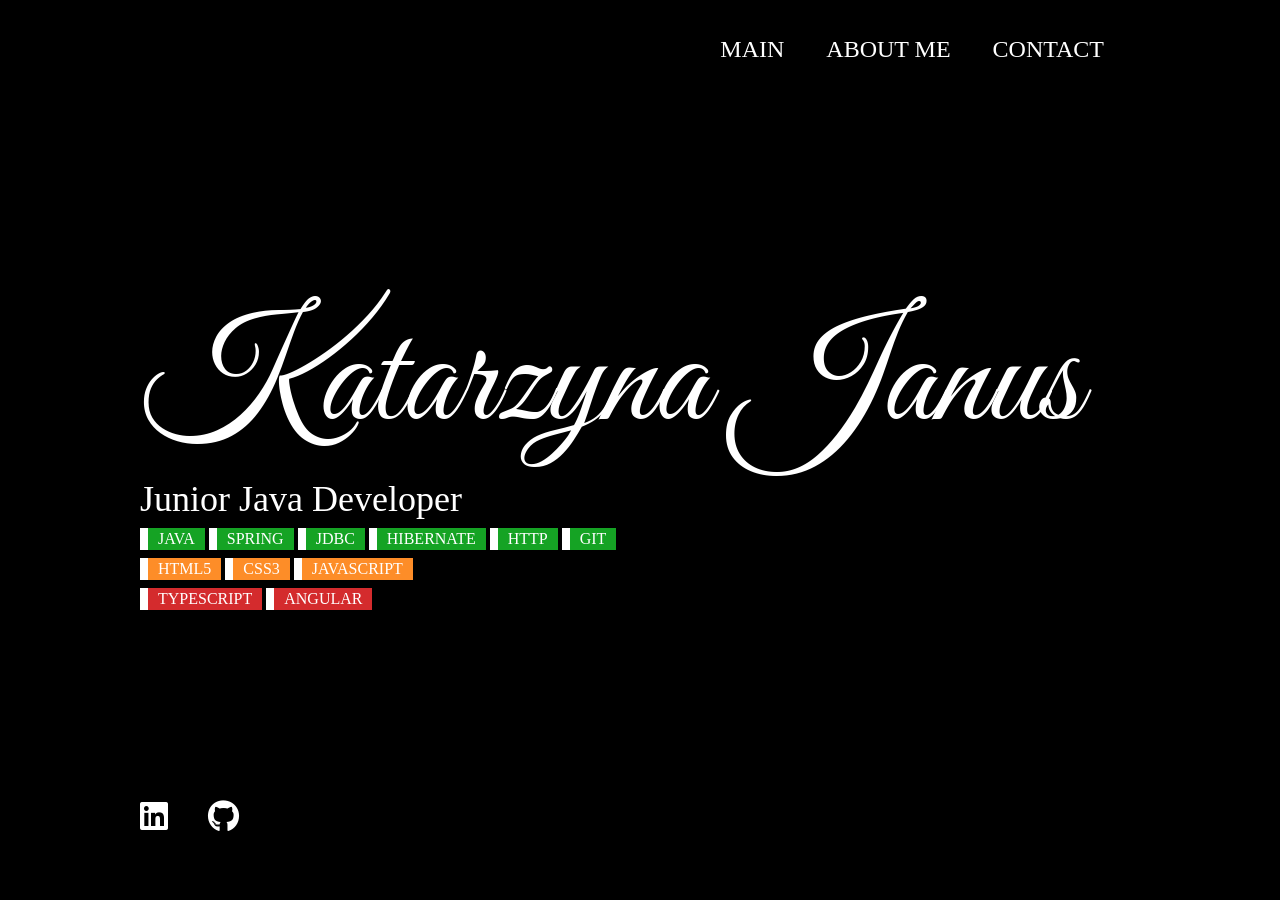
==== index.html @ d7389bfd "added path to menu" ====
<!DOCTYPE html>
<!--[if lt IE 7]>      <html class="no-js lt-ie9 lt-ie8 lt-ie7"> <![endif]-->
<!--[if IE 7]>         <html class="no-js lt-ie9 lt-ie8"> <![endif]-->
<!--[if IE 8]>         <html class="no-js lt-ie9"> <![endif]-->
<!--[if gt IE 8]>      <html class="no-js"> <![endif]-->
<html>
    <head>
        <meta charset="utf-8">
        <meta http-equiv="X-UA-Compatible" content="IE=edge">
        <title></title>
        <meta name="description" content="">
        <meta name="viewport" content="width=device-width, initial-scale=1">
        <link rel="preconnect" href="https://fonts.googleapis.com">
        <link rel="preconnect" href="https://fonts.gstatic.com" crossorigin>
        <link href="https://fonts.googleapis.com/css2?family=Great+Vibes&display=swap" rel="stylesheet">
        <link
            rel="stylesheet"
            href="https://cdnjs.cloudflare.com/ajax/libs/font-awesome/6.0.0-beta3/css/all.min.css"
            integrity="sha512-Fo3rlrZj/k7ujTnHg4CGR2D7kSs0v4LLanw2qksYuRlEzO+tcaEPQogQ0KaoGN26/zrn20ImR1DfuLWnOo7aBA=="
            crossorigin="anonymous"
            referrerpolicy="no-referrer"/>
        <link rel="stylesheet" href="css/style.css">
    </head>
    <body>
        <!--[if lt IE 7]>
            <p class="browsehappy">You are using an <strong>outdated</strong> browser. Please <a href="#">upgrade your browser</a> to improve your experience.</p>
        <![endif]-->
        <section class="main-container">
            <video class="background-video" autoplay muted loop>
                <source src="assets/video/bg.mp4" type="video/mp4">
            </video>
            <section class="overlay-section"></section>
            <header id="main-header">
                <nav class="main-nav">
                    <div class="logo">
                        <a href="#"></a>
                    </div>
                    <ul class="menu-items">
                        <li>
                            <a href="https://katarzynajanus.github.io/Portfolio/">Main</a>
                        </li>
                        <li>
                            <a href="aboutme.html">About me</a>
                        </li>
                        <li>
                            <a href="contact.html">Contact</a>
                        </li>
                    </ul>
                </nav>
            </header>
            <section class="middle-section">
                <h1 class="signature">Katarzyna Janus</h1>
                <p class="position">Junior Java Developer</p>
                <section class="button=group">
                    <a href="#" class="technology-btn btn-green">Java</a>
                    <a href="#" class="technology-btn btn-green">Spring</a>
                    <a href="#" class="technology-btn btn-green">JDBC</a>
                    <a href="#" class="technology-btn btn-green">Hibernate</a>
                    <a href="#" class="technology-btn btn-green">HTTP</a>
                    <a href="#" class="technology-btn btn-green">GIT</a>
                </section>
                <section class="button=group">
                    <a href="#" class="technology-btn btn-orange">HTML5</a>
                    <a href="#" class="technology-btn btn-orange">CSS3</a>
                    <a href="#" class="technology-btn btn-orange">JavaScript</a>
                </section>
                <section class="button=group">
                    <a href="#" class="technology-btn btn-red">TypeScript</a>
                    <a href="#" class="technology-btn btn-red">Angular</a>
                </section>
            </section>
            <footer class="main-footer">
                <a href="https://www.linkedin.com/in/janus-katarzyna/">
                    <i class="fab fa-linkedin"></i>
                </a>
                <a href="https://github.com/katarzynajanus">
                    <i class="fab fa-github"></i>
                </a>
            </footer>
        </section>
    
        <script src="" async defer></script>
    </body>
</html>
---- css/style.css ----
@keyframes fadeIn {
    to {
        opacity: 1;
        transform: translateY(0)
    }
}

* {
    margin: 0;
    padding: 0;
    box-sizing: border-box; /* model pudełkowy */
}

body {
    background: #000;
    margin: 0;
}

.main-container {
    position: relative;
    height: 100vh;
    width: 100%;
    background: #000;
    display: flex;
    align-items: center;
    z-index: 2;
    color: #fff;
    margin: 0 auto;
    max-width: 1000px;
}

.background-video {
    position: fixed;
    top: 0;
    left: 0;
    width: 100%;
    height: 100%;
    object-fit: cover;
    z-index: 0;
}

.overlay-section {
    position: fixed;
    top: 0;
    left: 0;
    width: 100%;
    height: 100vh;
    background-color: #000;
    opacity: 0.8;
}

.main-nav {
    position: fixed;
    top: 0;
    left: 0;
    right: 0;
    display: flex;
    align-items: center;
    justify-content: space-between;
    padding: 36px;
    max-width: 1000px;
    margin: 0 auto;
    opacity: 0;
    animation: fadeIn 3000ms ease-in-out forwards;
}

.main-nav a {
    text-decoration: none;
    color: white;
    font-size: 30px;
}

.main-nav ul {
    list-style: none;
    display: flex;
    gap: 42px;
}

.main-nav ul li a {
    position: relative;
    text-decoration: none;
    text-transform: uppercase;
    font-size: 24px;
}

.main-nav ul li a::after {
    content: '';
    position: absolute;
    left: 0;
    bottom: 0;
    width: 0;
    height: 1px;
    background: #fff;
    transition: all 1000ms ease;
}

.main-nav ul li a:hover::after {
    width: 100%;
}

.middle-section {
    position: relative;
    z-index: 2;
}

.signature {
    font-family: 'Great Vibes', cursive;
    font-size: 150px;
    margin: 0;
    font-weight: normal;
    opacity: 0;
    animation: fadeIn 3000ms ease-in-out forwards;
    transform: translateY(24px);

}

.position {
    font-size: 36px;
    opacity: 0;
    animation: fadeIn 1000ms ease-in-out forwards;
    animation-delay: 2000ms;
}

.technology-btn {
    display: inline-block;
    text-decoration: none;
    color: #fff;
    background: #000;
    padding: 2px 10px;
    border-left: 8px solid #fff;
    font-size: 16px;
    text-transform: uppercase;
    margin-top: 8px;
    opacity: 0;
    animation: fadeIn 1000ms ease-in-out forwards;
    animation-delay: 3000ms;
}

.btn-green {
    background: #15a324;
}

.btn-green:hover {
    background: #01830e;
}

.btn-orange {
    background: #fd8d28;
}

.btn-orange:hover {
    background: #d86b0c;
}

.btn-red {
    background: #d42b2d;
}

.btn-red:hover {
    background: #860406;
}

.main-footer {
    position: absolute;
    bottom: 64px;
    left: 0;
    opacity: 0;
    animation: fadeIn 1000ms ease-in-out forwards;
    animation-delay: 3000ms;
}

.main-footer a {
    text-decoration: none;
    color: #fff;
    font-size: 32px;
    margin: 0 16px;
}

.main-footer a:first-of-type {
    margin-left: 0;
}
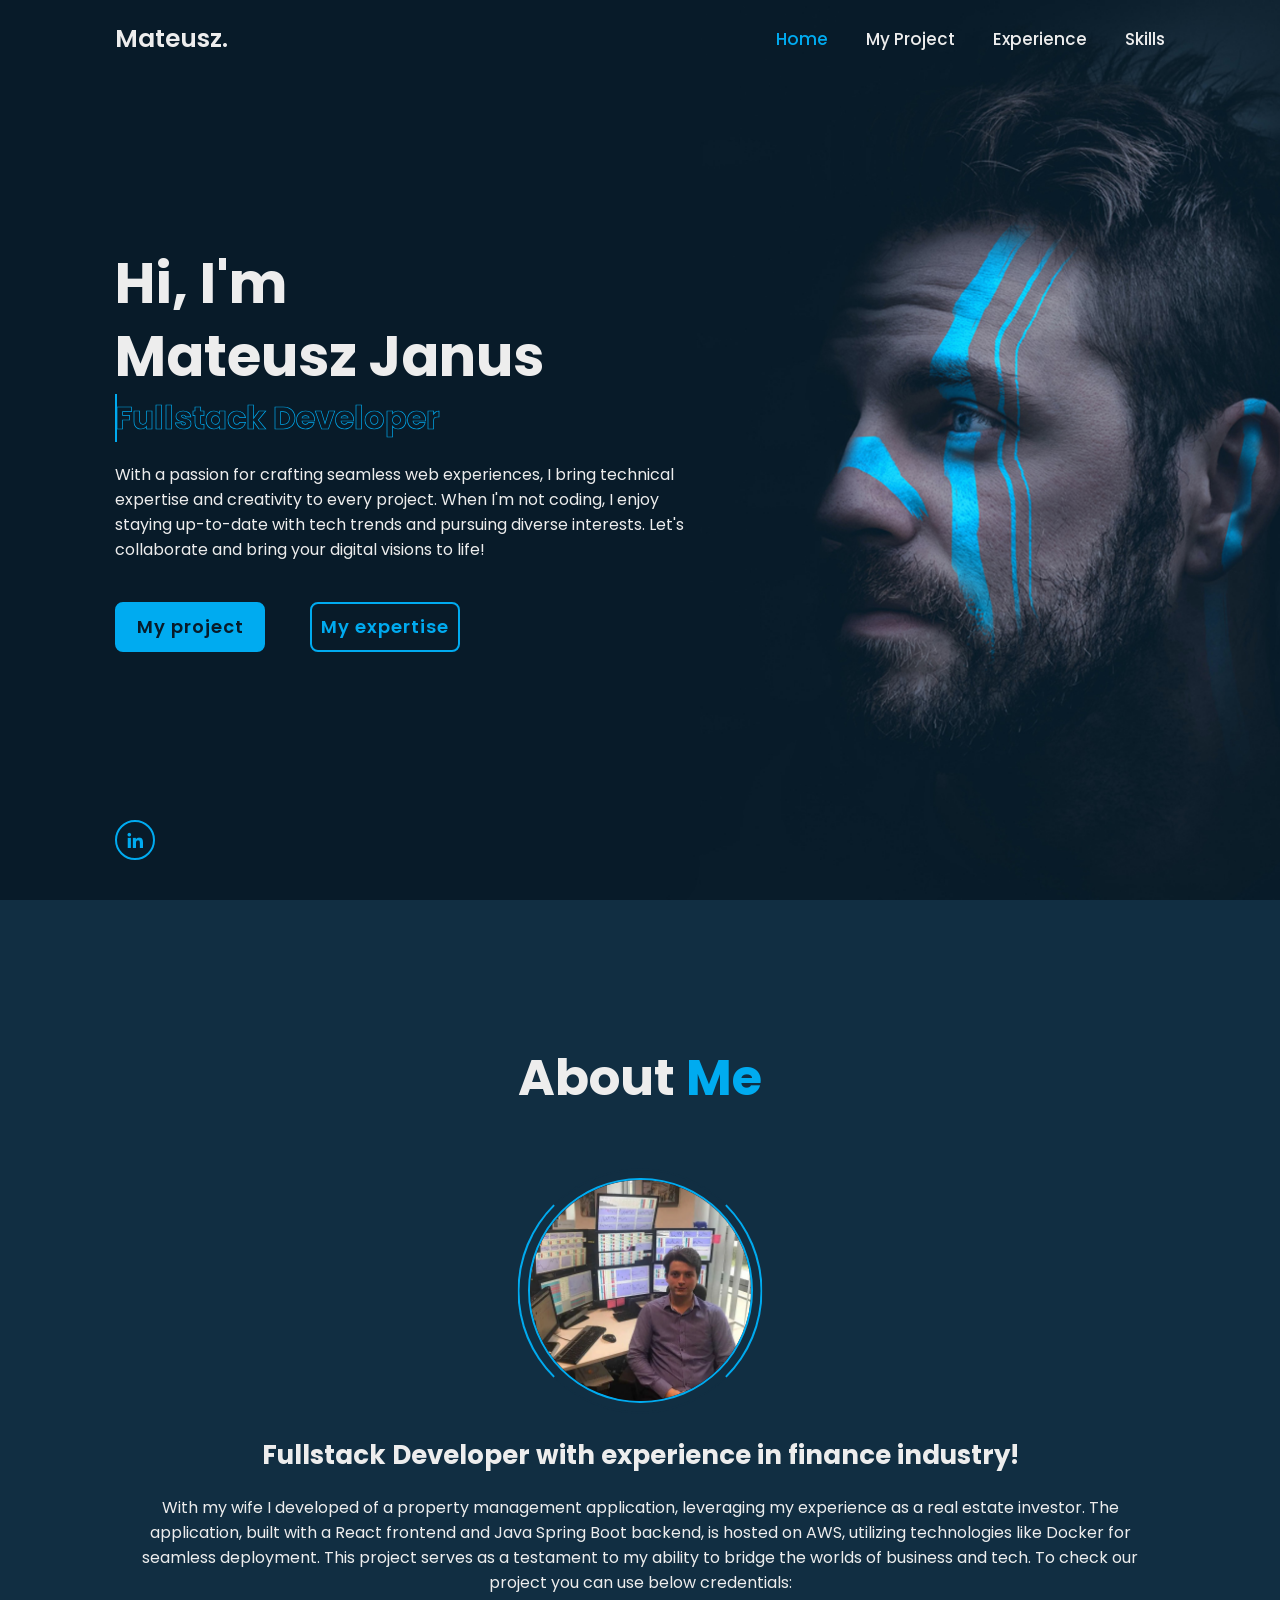
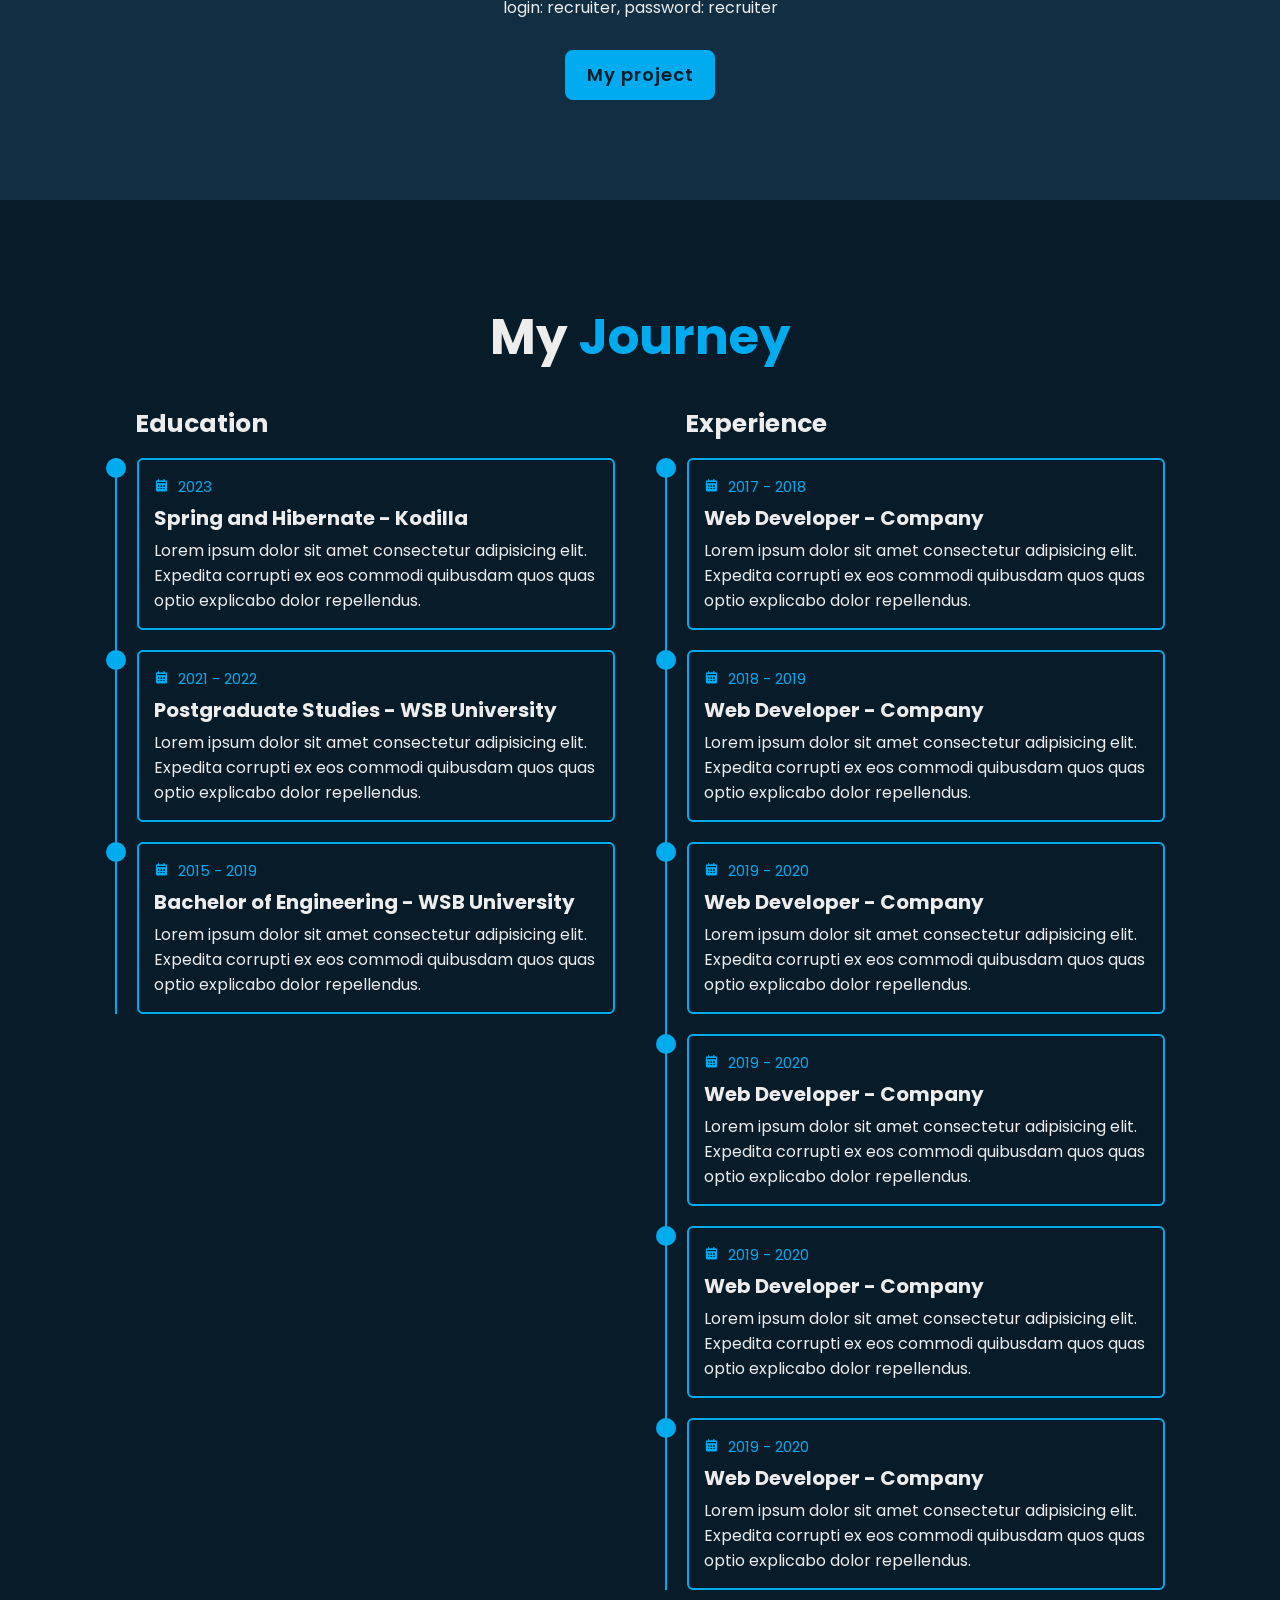
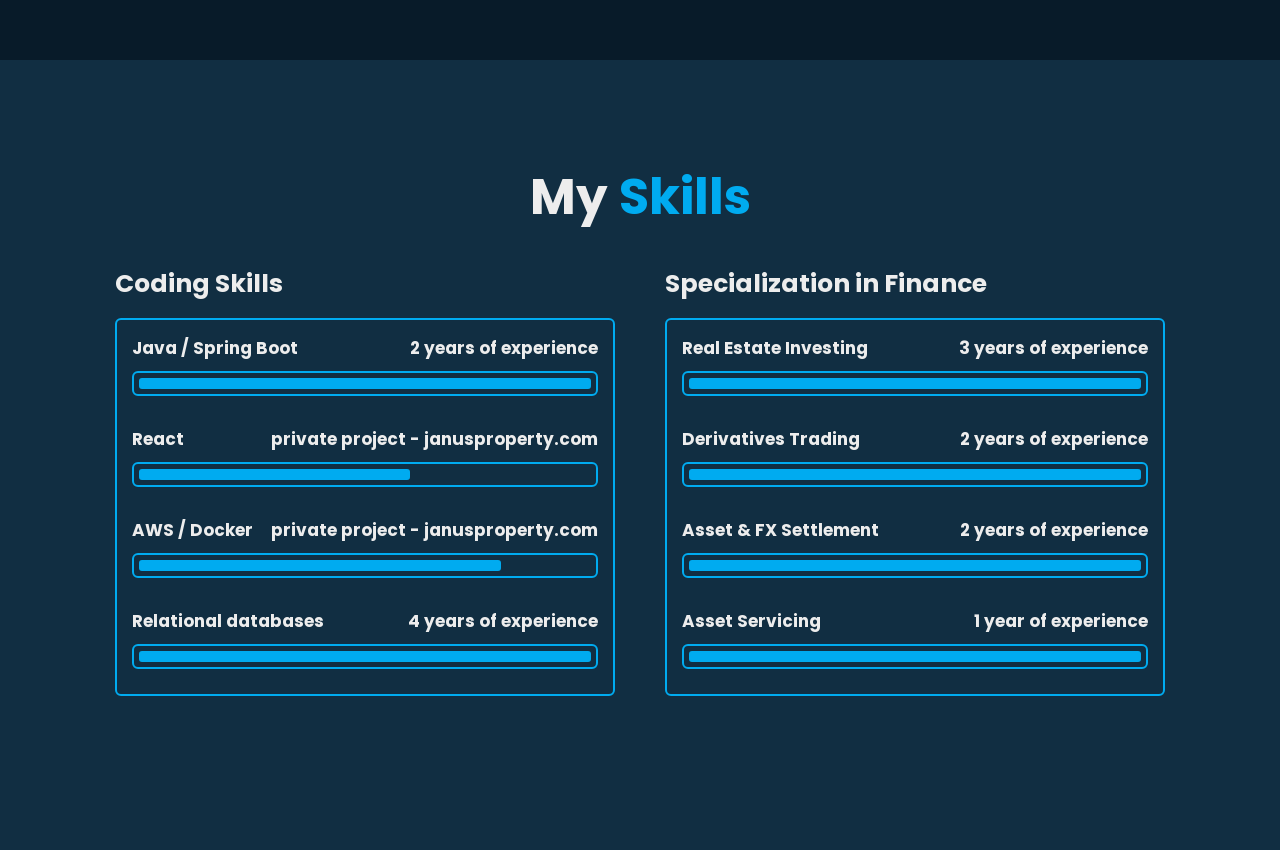
==== commit 8394fd13: "Changed path to portfolio files" ====
--- a/index.html
+++ b/index.html
@@ -1,85 +1,273 @@
 <!DOCTYPE html>
-<!--[if lt IE 7]>      <html class="no-js lt-ie9 lt-ie8 lt-ie7"> <![endif]-->
-<!--[if IE 7]>         <html class="no-js lt-ie9 lt-ie8"> <![endif]-->
-<!--[if IE 8]>         <html class="no-js lt-ie9"> <![endif]-->
-<!--[if gt IE 8]>      <html class="no-js"> <![endif]-->
-<html>
-    <head>
-        <meta charset="utf-8">
-        <meta http-equiv="X-UA-Compatible" content="IE=edge">
-        <title></title>
-        <meta name="description" content="">
-        <meta name="viewport" content="width=device-width, initial-scale=1">
-        <link rel="preconnect" href="https://fonts.googleapis.com">
-        <link rel="preconnect" href="https://fonts.gstatic.com" crossorigin>
-        <link href="https://fonts.googleapis.com/css2?family=Great+Vibes&display=swap" rel="stylesheet">
-        <link
-            rel="stylesheet"
-            href="https://cdnjs.cloudflare.com/ajax/libs/font-awesome/6.0.0-beta3/css/all.min.css"
-            integrity="sha512-Fo3rlrZj/k7ujTnHg4CGR2D7kSs0v4LLanw2qksYuRlEzO+tcaEPQogQ0KaoGN26/zrn20ImR1DfuLWnOo7aBA=="
-            crossorigin="anonymous"
-            referrerpolicy="no-referrer"/>
-        <link rel="stylesheet" href="css/style.css">
-    </head>
-    <body>
-        <!--[if lt IE 7]>
-            <p class="browsehappy">You are using an <strong>outdated</strong> browser. Please <a href="#">upgrade your browser</a> to improve your experience.</p>
-        <![endif]-->
-        <section class="main-container">
-            <video class="background-video" autoplay muted loop>
-                <source src="assets/video/bg.mp4" type="video/mp4">
-            </video>
-            <section class="overlay-section"></section>
-            <header id="main-header">
-                <nav class="main-nav">
-                    <div class="logo">
-                        <a href="#"></a>
-                    </div>
-                    <ul class="menu-items">
-                        <li>
-                            <a href="https://katarzynajanus.github.io/Portfolio/">Main</a>
-                        </li>
-                        <li>
-                            <a href="aboutme.html">About me</a>
-                        </li>
-                        <li>
-                            <a href="contact.html">Contact</a>
-                        </li>
-                    </ul>
-                </nav>
-            </header>
-            <section class="middle-section">
-                <h1 class="signature">Katarzyna Janus</h1>
-                <p class="position">Junior Java Developer</p>
-                <section class="button=group">
-                    <a href="#" class="technology-btn btn-green">Java</a>
-                    <a href="#" class="technology-btn btn-green">Spring</a>
-                    <a href="#" class="technology-btn btn-green">JDBC</a>
-                    <a href="#" class="technology-btn btn-green">Hibernate</a>
-                    <a href="#" class="technology-btn btn-green">HTTP</a>
-                    <a href="#" class="technology-btn btn-green">GIT</a>
-                </section>
-                <section class="button=group">
-                    <a href="#" class="technology-btn btn-orange">HTML5</a>
-                    <a href="#" class="technology-btn btn-orange">CSS3</a>
-                    <a href="#" class="technology-btn btn-orange">JavaScript</a>
-                </section>
-                <section class="button=group">
-                    <a href="#" class="technology-btn btn-red">TypeScript</a>
-                    <a href="#" class="technology-btn btn-red">Angular</a>
-                </section>
-            </section>
-            <footer class="main-footer">
-                <a href="https://www.linkedin.com/in/janus-katarzyna/">
-                    <i class="fab fa-linkedin"></i>
-                </a>
-                <a href="https://github.com/katarzynajanus">
-                    <i class="fab fa-github"></i>
-                </a>
-            </footer>
-        </section>
-    
-        <script src="" async defer></script>
-    </body>
-</html>
-
+<html lang="en">
+
+<head>
+    <meta charset="UTF-8">
+    <meta http-equiv="X-UA-Compatible" content="IE=edge">
+    <meta name="viewport" content="width=device-width, initial-scale=1.0">
+    <title>Mateusz Janus - Portfolio</title>
+
+    <link rel="stylesheet" href="css/style.css">
+
+    <!-- box icons -->
+    <link href='https://unpkg.com/boxicons@2.1.4/css/boxicons.min.css' rel='stylesheet'>
+</head>
+
+<body>
+
+    <!-- header design -->
+    <header class="header">
+        <a href="#" class="logo">Mateusz.<span class="animate" style="--i:1;"></span></a>
+
+        <div class="bx bx-menu" id="menu-icon"><span class="animate" style="--i:2;"></span></div>
+
+        <nav class="navbar">
+            <a href="#home" class="active">Home</a>
+            <a href="#about">My Project</a>
+            <a href="#education">Experience</a>
+            <a href="#skills">Skills</a>
+
+            <span class="active-nav"></span>
+            <span class="animate" style="--i:2;"></span>
+        </nav>
+    </header>
+
+    <!-- home section design -->
+    <section class="home show-animate" id="home">
+        <div class="home-content">
+            <h1>Hi, I'm <br><span>Mateusz Janus</span><span class="animate" style="--i:2;"></span></h1>
+            <div class="text-animate">
+                <h3>Fullstack Developer</h3>
+                <span class="animate" style="--i:3;"></span>
+            </div>
+            <p>With a passion for crafting seamless web experiences, I bring technical expertise and creativity 
+                to every project. When I'm not coding, I enjoy staying up-to-date with tech trends and pursuing diverse interests. Let's collaborate and bring your digital visions to life!
+                <span class="animate" style="--i:4;"></span>
+            </p>
+
+            <div class="btn-box">
+                <a href="#about" class="btn">My project</a>
+                <a href="#skills" class="btn">My expertise</a>
+                <span class="animate" style="--i:5;"></span>
+            </div>
+        </div>
+
+        <div class="home-sci">
+            <a href="#"><i class='bx bxl-linkedin'></i></a>
+            <span class="animate" style="--i:6;"></span>
+        </div>
+
+        <div class="home-imgHover"></div>
+        <span class="animate home-img" style="--i:7;"></span>
+    </section>
+
+    <!-- about section design -->
+    <section class="about" id="about">
+        <h2 class="heading">About <span>Me</span><span class="animate scroll" style="--i:1;"></span></h2>
+
+        <div class="about-img">
+            <img src="images/about.png" alt="">
+            <span class="circle-spin"></span>
+            <span class="animate scroll" style="--i:2;"></span>
+        </div>
+
+        <div class="about-content">
+            <h3>Fullstack Developer with experience in finance industry!<span class="animate scroll" style="--i:3;"></span></h3>
+            <p>With my wife I developed of a property management application, leveraging my experience as a real estate investor. The application, 
+                built with a React frontend and Java Spring Boot backend, is hosted on AWS, utilizing technologies like Docker for seamless deployment. 
+                This project serves as a testament to my ability to bridge the worlds of business and tech. To check our project you can use below credentials:<br>
+                login: recruiter, password: recruiter
+                <span class="animate scroll" style="--i:4;"></span>
+            </p>
+
+            <div class="btn-box btns">
+                <a href="https://www.janusproperty.com" class="btn">My project</a>
+                <span class="animate scroll" style="--i:5;"></span>
+            </div>
+        </div>
+    </section>
+
+    <!-- education section design -->
+    <section class="education" id="education">
+        <h2 class="heading">My <span>Journey</span><span class="animate scroll" style="--i:1;"></span></h2>
+
+        <div class="education-row">
+            <div class="education-column">
+                <h3 class="title">Education<span class="animate scroll" style="--i:2;"></span></h3>
+
+                <div class="education-box">
+                    <div class="education-content">
+                        <div class="content">
+                            <div class="year"><i class='bx bxs-calendar'></i> 2023</div>
+                            <h3>Spring and Hibernate - Kodilla</h3>
+                            <p>Lorem ipsum dolor sit amet consectetur adipisicing elit. Expedita corrupti ex eos commodi
+                                quibusdam quos quas optio explicabo dolor repellendus.</p>
+                        </div>
+                    </div>
+
+                    <div class="education-content">
+                        <div class="content">
+                            <div class="year"><i class='bx bxs-calendar'></i> 2021 - 2022</div>
+                            <h3>Postgraduate Studies - WSB University</h3>
+                            <p>Lorem ipsum dolor sit amet consectetur adipisicing elit. Expedita corrupti ex eos commodi
+                                quibusdam quos quas optio explicabo dolor repellendus.</p>
+                        </div>
+                    </div>
+
+                    <div class="education-content">
+                        <div class="content">
+                            <div class="year"><i class='bx bxs-calendar'></i> 2015 - 2019</div>
+                            <h3>Bachelor of Engineering - WSB University</h3>
+                            <p>Lorem ipsum dolor sit amet consectetur adipisicing elit. Expedita corrupti ex eos commodi
+                                quibusdam quos quas optio explicabo dolor repellendus.</p>
+                        </div>
+                    </div>
+
+                    <span class="animate scroll" style="--i:3;"></span>
+                </div>
+            </div>
+
+            <div class="education-column">
+                <h3 class="title">Experience<span class="animate scroll" style="--i:5;"></span></h3>
+
+                <div class="education-box">
+                    <div class="education-content">
+                        <div class="content">
+                            <div class="year"><i class='bx bxs-calendar'></i> 2017 - 2018</div>
+                            <h3>Web Developer - Company</h3>
+                            <p>Lorem ipsum dolor sit amet consectetur adipisicing elit. Expedita corrupti ex eos commodi
+                                quibusdam quos quas optio explicabo dolor repellendus.</p>
+                        </div>
+                    </div>
+
+                    <div class="education-content">
+                        <div class="content">
+                            <div class="year"><i class='bx bxs-calendar'></i> 2018 - 2019</div>
+                            <h3>Web Developer - Company</h3>
+                            <p>Lorem ipsum dolor sit amet consectetur adipisicing elit. Expedita corrupti ex eos commodi
+                                quibusdam quos quas optio explicabo dolor repellendus.</p>
+                        </div>
+                    </div>
+
+                    <div class="education-content">
+                        <div class="content">
+                            <div class="year"><i class='bx bxs-calendar'></i> 2019 - 2020</div>
+                            <h3>Web Developer - Company</h3>
+                            <p>Lorem ipsum dolor sit amet consectetur adipisicing elit. Expedita corrupti ex eos commodi
+                                quibusdam quos quas optio explicabo dolor repellendus.</p>
+                        </div>
+                    </div>
+                    <div class="education-content">
+                        <div class="content">
+                            <div class="year"><i class='bx bxs-calendar'></i> 2019 - 2020</div>
+                            <h3>Web Developer - Company</h3>
+                            <p>Lorem ipsum dolor sit amet consectetur adipisicing elit. Expedita corrupti ex eos commodi
+                                quibusdam quos quas optio explicabo dolor repellendus.</p>
+                        </div>
+                    </div>
+                    <div class="education-content">
+                        <div class="content">
+                            <div class="year"><i class='bx bxs-calendar'></i> 2019 - 2020</div>
+                            <h3>Web Developer - Company</h3>
+                            <p>Lorem ipsum dolor sit amet consectetur adipisicing elit. Expedita corrupti ex eos commodi
+                                quibusdam quos quas optio explicabo dolor repellendus.</p>
+                        </div>
+                    </div>
+                    <div class="education-content">
+                        <div class="content">
+                            <div class="year"><i class='bx bxs-calendar'></i> 2019 - 2020</div>
+                            <h3>Web Developer - Company</h3>
+                            <p>Lorem ipsum dolor sit amet consectetur adipisicing elit. Expedita corrupti ex eos commodi
+                                quibusdam quos quas optio explicabo dolor repellendus.</p>
+                        </div>
+                    </div>
+
+                    <span class="animate scroll" style="--i:6;"></span>
+                </div>
+            </div>
+        </div>
+    </section>
+
+    <!-- skills section design -->
+    <section class="skills" id="skills">
+        <h2 class="heading">My <span>Skills</span> <span class="animate scroll" style="--i:1;"></span></h2>
+
+        <div class="skills-row">
+            <div class="skills-column">
+                <h3 class="title">Coding Skills<span class="animate scroll" style="--i:2;"></span></h3>
+
+                <div class="skills-box">
+                    <div class="skills-content">
+                        <div class="progress">
+                            <h3>Java / Spring Boot <span>2 years of experience</span></h3>
+                            <div class="bar"><span></span></div>
+                        </div>
+
+                        <div class="progress">
+                            <h3>React <span>private project - janusproperty.com</span></h3>
+                            <div class="bar"><span></span></div>
+                        </div>
+
+                        <div class="progress">
+                            <h3>AWS / Docker <span>private project - janusproperty.com</span></h3>
+                            <div class="bar"><span></span></div>
+                        </div>
+
+                        <div class="progress">
+                            <h3>Relational databases <span>4 years of experience</span></h3>
+                            <div class="bar"><span></span></div>
+                        </div>
+                    </div>
+
+                    <span class="animate scroll" style="--i:3;"></span>
+                </div>
+            </div>
+
+            <div class="skills-column">
+                <h3 class="title">Specialization in Finance<span class="animate scroll" style="--i:5;"></span></h3>
+
+                <div class="skills-box">
+                    <div class="skills-content">
+                        <div class="progress">
+                            <h3>Real Estate Investing <span>3 years of experience</span></h3>
+                            <div class="bar"><span></span></div>
+                        </div>
+                        <div class="progress">
+                            <h3>Derivatives Trading <span>2 years of experience</span></h3>
+                            <div class="bar"><span></span></div>
+                        </div>
+
+                        <div class="progress">
+                            <h3>Asset & FX Settlement <span>2 years of experience</span></h3>
+                            <div class="bar"><span></span></div>
+                        </div>
+
+                        <div class="progress">
+                            <h3>Asset Servicing <span>1 year of experience</span></h3>
+                            <div class="bar"><span></span></div>
+                        </div>
+
+                        
+                    </div>
+                    <span class="animate scroll" style="--i:1;"></span>
+                </div>
+            </div>
+        </div>
+    </section>
+
+    <!-- footer design -->
+    <footer class="footer">
+        <div class="footer-text">
+            <span class="animate scroll" style="--i:1;"></span>
+        </div>
+
+        <div class="footer-iconTop">
+            <a href="#"><i class='bx bx-up-arrow-alt'></i></a>
+
+            <span class="animate scroll" style="--i:3;"></span>
+        </div>
+    </footer>
+    <script src="js/script.js"></script>
+</body>
+
+</html>
--- a/css/style.css
+++ b/css/style.css
@@ -1,182 +1,951 @@
-@keyframes fadeIn {
-    to {
-        opacity: 1;
-        transform: translateY(0)
-    }
-}
+@import url('https://fonts.googleapis.com/css2?family=Poppins:wght@300;400;500;600;700;800;900&display=swap');
 
 * {
     margin: 0;
     padding: 0;
-    box-sizing: border-box; /* model pudełkowy */
+    box-sizing: border-box;
+    text-decoration: none;
+    border: none;
+    outline: none;
+    scroll-behavior: smooth;
+    font-family: 'Poppins', sans-serif;
+}
+
+:root {
+    --bg-color: #081b29;
+    --second-bg-color: #112e42;
+    --text-color: #ededed;
+    --main-color: #00abf0;
+}
+
+html {
+    font-size: 62.5%;
+    overflow-x: hidden;
 }
 
 body {
-    background: #000;
-    margin: 0;
-}
-
-.main-container {
-    position: relative;
-    height: 100vh;
-    width: 100%;
-    background: #000;
-    display: flex;
+    background: var(--bg-color);
+    color: var(--text-color);
+}
+
+.header {
+    position: fixed;
+    top: 0;
+    left: 0;
+    width: 100%;
+    padding: 2rem 9%;
+    background: transparent;
+    display: flex;
+    justify-content: space-between;
     align-items: center;
-    z-index: 2;
-    color: #fff;
+    z-index: 100;
+    transition: .3s;
+}
+
+.header.sticky {
+    background: var(--bg-color);
+}
+
+.logo {
+    position: relative;
+    font-size: 2.5rem;
+    color: var(--text-color);
+    font-weight: 600;
+}
+
+.navbar {
+    position: relative;
+}
+
+.navbar a {
+    font-size: 1.7rem;
+    color: var(--text-color);
+    font-weight: 500;
+    margin-left: 3.5rem;
+    transition: .3s;
+}
+
+.navbar a:hover,
+.navbar a.active {
+    color: var(--main-color);
+}
+
+#menu-icon {
+    position: relative;
+    font-size: 3.6rem;
+    color: var(--text-color);
+    cursor: pointer;
+    display: none;
+}
+
+section {
+    min-height: 100vh;
+    padding: 10rem 9% 2rem;
+}
+
+.home {
+    display: flex;
+    align-items: center;
+    padding: 0 9%;
+    background: url('/images/home.jpg') no-repeat;
+    background-size: cover;
+    background-position: center;
+}
+
+.home-content {
+    max-width: 60rem;
+    z-index: 99;
+}
+
+.home-content h1 {
+    position: relative;
+    display: inline-block;
+    font-size: 5.6rem;
+    font-weight: 700;
+    line-height: 1.3;
+}
+
+.home-content h1 span {
+    color: var(--text-color);
+}
+
+.home-content .text-animate {
+    position: relative;
+    width: 32.8rem;
+}
+
+.home-content .text-animate h3 {
+    font-size: 3.2rem;
+    font-weight: 700;
+    color: transparent;
+    -webkit-text-stroke: .7px var(--main-color);
+    background-image: linear-gradient(var(--main-color), var(--main-color));
+    background-repeat: no-repeat;
+    -webkit-background-clip: text;
+    background-position: -33rem 0;
+}
+
+.home.show-animate .home-content .text-animate h3 {
+    animation: homeBgText 6s linear infinite;
+    animation-delay: 2s;
+}
+
+.home-content .text-animate h3::before {
+    content: '';
+    position: absolute;
+    top: 0;
+    left: 0;
+    width: 0;
+    height: 100%;
+    border-right: 2px solid var(--main-color);
+    z-index: -1;
+}
+
+.home.show-animate .home-content .text-animate h3::before {
+    animation: homeCursorText 6s linear infinite;
+    animation-delay: 2s;
+}
+
+.home-content p {
+    position: relative;
+    font-size: 1.6rem;
+    margin: 2rem 0 4rem;
+}
+
+.btn-box {
+    position: relative;
+    display: flex;
+    justify-content: space-between;
+    width: 34.5rem;
+    height: 5rem;
+}
+
+.btn-box .btn {
+    position: relative;
+    display: inline-flex;
+    justify-content: center;
+    align-items: center;
+    width: 15rem;
+    height: 100%;
+    background: var(--main-color);
+    border: .2rem solid var(--main-color);
+    border-radius: .8rem;
+    font-size: 1.8rem;
+    font-weight: 600;
+    letter-spacing: .1rem;
+    color: var(--bg-color);
+    z-index: 1;
+    overflow: hidden;
+    transition: .5s;
+}
+
+.btn-box .btn:hover {
+    color: var(--main-color);
+}
+
+.btn-box .btn:nth-child(2) {
+    background: transparent;
+    color: var(--main-color);
+}
+
+.btn-box .btn:nth-child(2):hover {
+    color: var(--bg-color);
+}
+
+.btn-box .btn:nth-child(2)::before {
+    background: var(--main-color);
+}
+
+.btn-box .btn::before {
+    content: '';
+    position: absolute;
+    top: 0;
+    left: 0;
+    width: 0;
+    height: 100%;
+    background: var(--bg-color);
+    z-index: -1;
+    transition: .5s;
+}
+
+.btn-box .btn:hover::before {
+    width: 100%;
+}
+
+.home-sci {
+    position: absolute;
+    bottom: 4rem;
+    width: 170px;
+    display: flex;
+    justify-content: space-between;
+}
+
+.home-sci a {
+    position: relative;
+    display: inline-flex;
+    justify-content: center;
+    align-items: center;
+    width: 40px;
+    height: 40px;
+    background: transparent;
+    border: .2rem solid var(--main-color);
+    border-radius: 50%;
+    font-size: 20px;
+    color: var(--main-color);
+    z-index: 1;
+    overflow: hidden;
+    transition: .5s;
+}
+
+.home-sci a:hover {
+    color: var(--bg-color);
+}
+
+.home-sci a::before {
+    content: '';
+    position: absolute;
+    top: 0;
+    left: 0;
+    width: 0;
+    height: 100%;
+    background: var(--main-color);
+    z-index: -1;
+    transition: .5s;
+}
+
+.home-sci a:hover::before {
+    width: 100%;
+}
+
+.home-imgHover {
+    position: absolute;
+    top: 0;
+    right: 0;
+    width: 45%;
+    height: 100%;
+    background: transparent;
+    transition: 3s;
+}
+
+.home-imgHover:hover {
+    background: var(--bg-color);
+    opacity: .8;
+}
+
+.about {
+    display: flex;
+    justify-content: center;
+    align-items: center;
+    flex-direction: column;
+    gap: 2rem;
+    background: var(--second-bg-color);
+    padding-bottom: 6rem;
+}
+
+.heading {
+    position: relative;
+    font-size: 5rem;
+    margin-bottom: 3rem;
+    text-align: center;
+}
+
+span {
+    color: var(--main-color);
+}
+
+.about-img {
+    position: relative;
+    width: 25rem;
+    height: 25rem;
+    border-radius: 50%;
+    display: flex;
+    justify-content: center;
+    align-items: center;
+}
+
+.about-img img {
+    width: 90%;
+    border-radius: 50%;
+    border: .2rem solid var(--main-color);
+}
+
+.about-img .circle-spin {
+    position: absolute;
+    top: 50%;
+    left: 50%;
+    transform: translate(-50%, -50%) rotate(0);
+    width: 98%;
+    height: 98%;
+    border-radius: 50%;
+    border-top: .2rem solid var(--second-bg-color);
+    border-bottom: .2rem solid var(--second-bg-color);
+    border-left: .2rem solid var(--main-color);
+    border-right: .2rem solid var(--main-color);
+    animation: aboutSpinner 8s linear infinite;
+}
+
+.about-content {
+    text-align: center;
+}
+
+.about-content h3 {
+    position: relative;
+    display: inline-block;
+    font-size: 2.6rem;
+}
+
+.about-content p {
+    position: relative;
+    font-size: 1.6rem;
+    margin: 2rem 0 3rem;
+}
+
+.btn-box.btns {
+    display: inline-block;
+    width: 15rem;
+}
+
+.btn-box.btns a::before {
+    background: var(--second-bg-color);
+}
+
+.education {
+    display: flex;
+    justify-content: center;
+    align-items: center;
+    flex-direction: column;
+    min-height: auto;
+    padding-bottom: 5rem;
+}
+
+.education .education-row {
+    display: flex;
+    flex-wrap: wrap;
+    gap: 5rem;
+}
+
+.education-row .education-column {
+    flex: 1 1 40rem;
+}
+
+.education-column .title {
+    position: relative;
+    display: inline-block;
+    font-size: 2.5rem;
+    margin: 0 0 1.5rem 2rem;
+}
+
+.education-column .education-box {
+    position: relative;
+    border-left: .2rem solid var(--main-color);
+}
+
+.education-box .education-content {
+    position: relative;
+    padding-left: 2rem;
+}
+
+.education-box .education-content::before {
+    content: '';
+    position: absolute;
+    top: 0;
+    left: -1.1rem;
+    width: 2rem;
+    height: 2rem;
+    background: var(--main-color);
+    border-radius: 50%;
+}
+
+.education-content .content {
+    position: relative;
+    padding: 1.5rem;
+    border: .2rem solid var(--main-color);
+    border-radius: .6rem;
+    margin-bottom: 2rem;
+    overflow: hidden;
+}
+
+.education-content .content::before {
+    content: '';
+    position: absolute;
+    top: 0;
+    left: 0;
+    width: 0;
+    height: 100%;
+    background: var(--second-bg-color);
+    z-index: -1;
+    transition: .5s;
+}
+
+.education-content .content:hover::before {
+    width: 100%;
+}
+
+.education-content .content .year {
+    font-size: 1.5rem;
+    color: var(--main-color);
+    padding-bottom: .5rem;
+}
+
+.education-content .content .year i {
+    padding-right: .5rem;
+}
+
+.education-content .content h3 {
+    font-size: 2rem;
+}
+
+.education-content .content p {
+    font-size: 1.6rem;
+    padding-top: .5rem;
+}
+
+.skills {
+    min-height: auto;
+    padding-bottom: 7rem;
+    background: var(--second-bg-color);
+}
+
+.skills h2 {
+    display: inline-block;
+    left: 50%;
+    transform: translateX(-50%);
+}
+
+.skills .skills-row {
+    display: flex;
+    flex-wrap: wrap;
+    gap: 5rem;
+}
+
+.skills-row .skills-column {
+    flex: 1 1 40rem;
+}
+
+.skills-column .title {
+    position: relative;
+    display: inline-block;
+    font-size: 2.5rem;
+    margin: 0 0 1.5rem;
+}
+
+.skills-column .skills-box {
+    position: relative;
+}
+
+.skills-box .skills-content {
+    position: relative;
+    border: .2rem solid var(--main-color);
+    border-radius: .6rem;
+    padding: .5rem 1.5rem;
+    z-index: 1;
+    overflow: hidden;
+}
+
+.skills-box .skills-content::before {
+    content: '';
+    position: absolute;
+    top: 0;
+    left: 0;
+    width: 0;
+    height: 100%;
+    background: var(--bg-color);
+    z-index: -1;
+    transition: .5s;
+}
+
+.skills-box .skills-content:hover::before {
+    width: 100%;
+}
+
+.skills-content .progress {
+    padding: 1rem 0;
+}
+
+.skills-content .progress h3 {
+    font-size: 1.7rem;
+    display: flex;
+    justify-content: space-between;
+}
+
+.skills-content .progress h3 span {
+    color: var(--text-color);
+}
+
+.skills-content .progress .bar {
+    height: 2.5rem;
+    border-radius: .6rem;
+    border: .2rem solid var(--main-color);
+    padding: .5rem;
+    margin: 1rem 0;
+}
+
+.skills-content .progress .bar span {
+    display: block;
+    height: 100%;
+    border-radius: .3rem;
+    background: var(--main-color);
+}
+
+.skills-column:nth-child(1) .skills-content .progress:nth-child(1) .bar span {
+    width: 100%;
+}
+
+.skills-column:nth-child(1) .skills-content .progress:nth-child(2) .bar span {
+    width: 60%;
+}
+
+.skills-column:nth-child(1) .skills-content .progress:nth-child(3) .bar span {
+    width: 80%;
+}
+
+.skills-column:nth-child(1) .skills-content .progress:nth-child(4) .bar span {
+    width: 100%;
+}
+
+.skills-column:nth-child(2) .skills-content .progress:nth-child(1) .bar span {
+    width: 100%;
+}
+
+.skills-column:nth-child(2) .skills-content .progress:nth-child(2) .bar span {
+    width: 100%;
+}
+
+.skills-column:nth-child(2) .skills-content .progress:nth-child(3) .bar span {
+    width: 100%;
+}
+
+.skills-column:nth-child(2) .skills-content .progress:nth-child(4) .bar span {
+    width: 100%;
+}
+
+.contact {
+    min-height: auto;
+    padding-bottom: 7rem;
+}
+
+.contact h2 {
+    display: inline-block;
+    left: 50%;
+    transform: translateX(-50%);
+}
+
+.contact form {
+    max-width: 70rem;
     margin: 0 auto;
-    max-width: 1000px;
-}
-
-.background-video {
-    position: fixed;
+    text-align: center;
+}
+
+.contact form .input-box {
+    position: relative;
+    display: flex;
+    justify-content: space-between;
+    flex-wrap: wrap;
+}
+
+.contact form .input-box .input-field {
+    position: relative;
+    width: 49%;
+    margin: .8rem 0;
+}
+
+.contact form .input-box .input-field input,
+.contact form .textarea-field textarea {
+    width: 100%;
+    height: 100%;
+    padding: 1.5rem;
+    font-size: 1.6rem;
+    color: var(--text-color);
+    background: transparent;
+    border-radius: .6rem;
+    border: .2rem solid var(--main-color);
+}
+
+.contact form .input-box .input-field input::placeholder,
+.contact form .textarea-field textarea::placeholder {
+    color: var(--text-color);
+}
+
+.contact form .focus {
+    position: absolute;
     top: 0;
     left: 0;
-    width: 100%;
-    height: 100%;
-    object-fit: cover;
-    z-index: 0;
-}
-
-.overlay-section {
-    position: fixed;
+    width: 0;
+    height: 100%;
+    background: var(--second-bg-color);
+    border-radius: .6rem;
+    z-index: -1;
+    transition: .5s;
+}
+
+.contact form .input-box .input-field input:focus~.focus,
+.contact form .input-box .input-field input:valid~.focus,
+.contact form .textarea-field textarea:focus~.focus,
+.contact form .textarea-field textarea:valid~.focus {
+    width: 100%;
+}
+
+.contact form .textarea-field {
+    position: relative;
+    margin: .8rem 0 2.7rem;
+    display: flex;
+}
+
+.contact form .textarea-field textarea {
+    resize: none;
+}
+
+.contact form .btn-box.btns .btn {
+    cursor: pointer;
+}
+
+.footer {
+    display: flex;
+    justify-content: space-between;
+    align-items: center;
+    flex-wrap: wrap;
+    padding: 2rem 9%;
+    background: var(--second-bg-color);
+}
+
+.footer-text,
+.footer-iconTop {
+    position: relative;
+}
+
+.footer-text p {
+    font-size: 1.6rem;
+}
+
+.footer-iconTop a {
+    position: relative;
+    display: inline-flex;
+    justify-content: center;
+    align-items: center;
+    padding: .8rem;
+    background: var(--main-color);
+    border: .2rem solid var(--main-color);
+    border-radius: .6rem;
+    z-index: 1;
+    overflow: hidden;
+}
+
+.footer-iconTop a::before {
+    content: '';
+    position: absolute;
     top: 0;
     left: 0;
-    width: 100%;
-    height: 100vh;
-    background-color: #000;
-    opacity: 0.8;
-}
-
-.main-nav {
-    position: fixed;
-    top: 0;
-    left: 0;
+    width: 0;
+    height: 100%;
+    background: var(--second-bg-color);
+    z-index: -1;
+    transition: .5s;
+}
+
+.footer-iconTop a:hover::before {
+    width: 100%;
+}
+
+.footer-iconTop a i {
+    font-size: 2.4rem;
+    color: var(--bg-color);
+    transition: .5s;
+}
+
+.footer-iconTop a:hover i {
+    color: var(--main-color);
+}
+
+/* ANIMATION RELOAD AND SCROLL */
+.animate {
+    position: absolute;
+    top: 0;
     right: 0;
-    display: flex;
-    align-items: center;
-    justify-content: space-between;
-    padding: 36px;
-    max-width: 1000px;
-    margin: 0 auto;
-    opacity: 0;
-    animation: fadeIn 3000ms ease-in-out forwards;
-}
-
-.main-nav a {
-    text-decoration: none;
-    color: white;
-    font-size: 30px;
-}
-
-.main-nav ul {
-    list-style: none;
-    display: flex;
-    gap: 42px;
-}
-
-.main-nav ul li a {
-    position: relative;
-    text-decoration: none;
-    text-transform: uppercase;
-    font-size: 24px;
-}
-
-.main-nav ul li a::after {
-    content: '';
-    position: absolute;
-    left: 0;
-    bottom: 0;
+    width: 100%;
+    height: 100%;
+    background: var(--bg-color);
+    z-index: 98;
+}
+
+.animate.home-img {
+    width: 50%;
+}
+
+.logo .animate,
+.navbar .animate,
+#menu-icon .animate,
+.home.show-animate .animate {
+    animation: showRight 1s ease forwards;
+    animation-delay: calc(.3s * var(--i));
+}
+
+.animate.scroll {
+    transition: 1s ease;
+    transition-delay: calc(.3s / var(--i));
+    animation: none;
+}
+
+section:nth-child(odd) .animate.scroll,
+.footer .animate.scroll {
+    background: var(--second-bg-color);
+}
+
+.education .education-box .animate.scroll {
+    width: 105%;
+}
+
+.about.show-animate .animate.scroll,
+.education.show-animate .animate.scroll,
+.skills.show-animate .animate.scroll,
+.contact.show-animate .animate.scroll,
+.footer.show-animate .animate.scroll {
+    transition-delay: calc(.3s * var(--i));
     width: 0;
-    height: 1px;
-    background: #fff;
-    transition: all 1000ms ease;
-}
-
-.main-nav ul li a:hover::after {
-    width: 100%;
-}
-
-.middle-section {
-    position: relative;
-    z-index: 2;
-}
-
-.signature {
-    font-family: 'Great Vibes', cursive;
-    font-size: 150px;
-    margin: 0;
-    font-weight: normal;
-    opacity: 0;
-    animation: fadeIn 3000ms ease-in-out forwards;
-    transform: translateY(24px);
-
-}
-
-.position {
-    font-size: 36px;
-    opacity: 0;
-    animation: fadeIn 1000ms ease-in-out forwards;
-    animation-delay: 2000ms;
-}
-
-.technology-btn {
-    display: inline-block;
-    text-decoration: none;
-    color: #fff;
-    background: #000;
-    padding: 2px 10px;
-    border-left: 8px solid #fff;
-    font-size: 16px;
-    text-transform: uppercase;
-    margin-top: 8px;
-    opacity: 0;
-    animation: fadeIn 1000ms ease-in-out forwards;
-    animation-delay: 3000ms;
-}
-
-.btn-green {
-    background: #15a324;
-}
-
-.btn-green:hover {
-    background: #01830e;
-}
-
-.btn-orange {
-    background: #fd8d28;
-}
-
-.btn-orange:hover {
-    background: #d86b0c;
-}
-
-.btn-red {
-    background: #d42b2d;
-}
-
-.btn-red:hover {
-    background: #860406;
-}
-
-.main-footer {
-    position: absolute;
-    bottom: 64px;
-    left: 0;
-    opacity: 0;
-    animation: fadeIn 1000ms ease-in-out forwards;
-    animation-delay: 3000ms;
-}
-
-.main-footer a {
-    text-decoration: none;
-    color: #fff;
-    font-size: 32px;
-    margin: 0 16px;
-}
-
-.main-footer a:first-of-type {
-    margin-left: 0;
-}
-
+}
+
+
+/* BREAKPOINTS */
+@media (max-width: 1200px) {
+    html {
+        font-size: 55%;
+    }
+}
+
+@media (max-width: 991px) {
+    .header {
+        padding: 2rem 4%;
+    }
+
+    section {
+        padding: 10rem 4% 2rem;
+    }
+
+    .home {
+        padding: 0 4%;
+    }
+
+    .footer {
+        padding: 2rem 4%;
+    }
+}
+
+@media (max-width: 850px) {
+    .animate.home-img {
+        width: 55%;
+    }
+}
+
+@media (max-width: 768px) {
+    .header {
+        background: var(--bg-color);
+    }
+
+    #menu-icon {
+        display: block;
+    }
+
+    .navbar {
+        position: absolute;
+        top: 100%;
+        left: -100%;
+        width: 100%;
+        padding: 1rem 4%;
+        background: var(--main-color);
+        box-shadow: 0 .5rem 1rem rgba(0, 0, 0, .2);
+        z-index: 1;
+        transition: .25s ease;
+        transition-delay: .25s;
+    }
+
+    .navbar.active {
+        left: 0;
+        transition-delay: 0s;
+    }
+
+    .navbar .active-nav {
+        position: absolute;
+        top: 0;
+        left: -100%;
+        width: 100%;
+        height: 100%;
+        background: var(--bg-color);
+        border-top: .1rem solid rgba(0, 0, 0, .2);
+        z-index: -1;
+        transition: .25s ease;
+        transition-delay: 0s;
+    }
+
+    .navbar.active .active-nav {
+        left: 0;
+        transition-delay: .25s;
+    }
+
+    .navbar a {
+        display: block;
+        font-size: 2rem;
+        margin: 3rem 0;
+        transform: translateX(-20rem);
+        transition: .25s ease;
+        transition-delay: 0s;
+    }
+
+    .navbar.active a {
+        transform: translateX(0);
+        transition-delay: .25s;
+    }
+
+    .home-imgHover {
+        pointer-events: none;
+        background: var(--bg-color);
+        opacity: .6;
+    }
+}
+
+@media (max-width: 520px) {
+    html {
+        font-size: 50%;
+    }
+
+    .home-content h1 {
+        display: flex;
+        flex-direction: column;
+    }
+
+    .home-sci {
+        width: 160px;
+    }
+
+    .home-sci a {
+        width: 38px;
+        height: 38px;
+    }
+}
+
+@media (max-width: 462px) {
+    .home-content h1 {
+        font-size: 5.2rem;
+    }
+
+    .education {
+        padding: 10rem 4% 5rem 5%;
+    }
+
+    .contact form .input-box .input-field {
+        width: 100%;
+    }
+
+    .footer {
+        flex-direction: column-reverse;
+    }
+
+    .footer p {
+        margin-top: 2rem;
+        text-align: center;
+    }
+}
+
+@media (max-width: 371px) {
+    .home {
+        justify-content: center;
+    }
+
+    .home-content {
+        display: flex;
+        align-items: center;
+        flex-direction: column;
+        text-align: center;
+    }
+
+    .home-content h1 {
+        font-size: 5rem;
+    }
+}
+
+
+/* KEYFRAMES ANIMATION */
+@keyframes homeBgText {
+
+    0%,
+    10%,
+    100% {
+        background-position: -33rem 0;
+    }
+
+    65%,
+    85% {
+        background-position: 0 0;
+    }
+}
+
+@keyframes homeCursorText {
+
+    0%,
+    10%,
+    100% {
+        width: 0;
+    }
+
+    65%,
+    78%,
+    85% {
+        width: 100%;
+        opacity: 1;
+    }
+
+    75%,
+    81% {
+        opacity: 0;
+    }
+}
+
+@keyframes aboutSpinner {
+    100% {
+        transform: translate(-50%, -50%) rotate(360deg);
+    }
+}
+
+@keyframes showRight {
+    100% {
+        width: 0;
+    }
+}
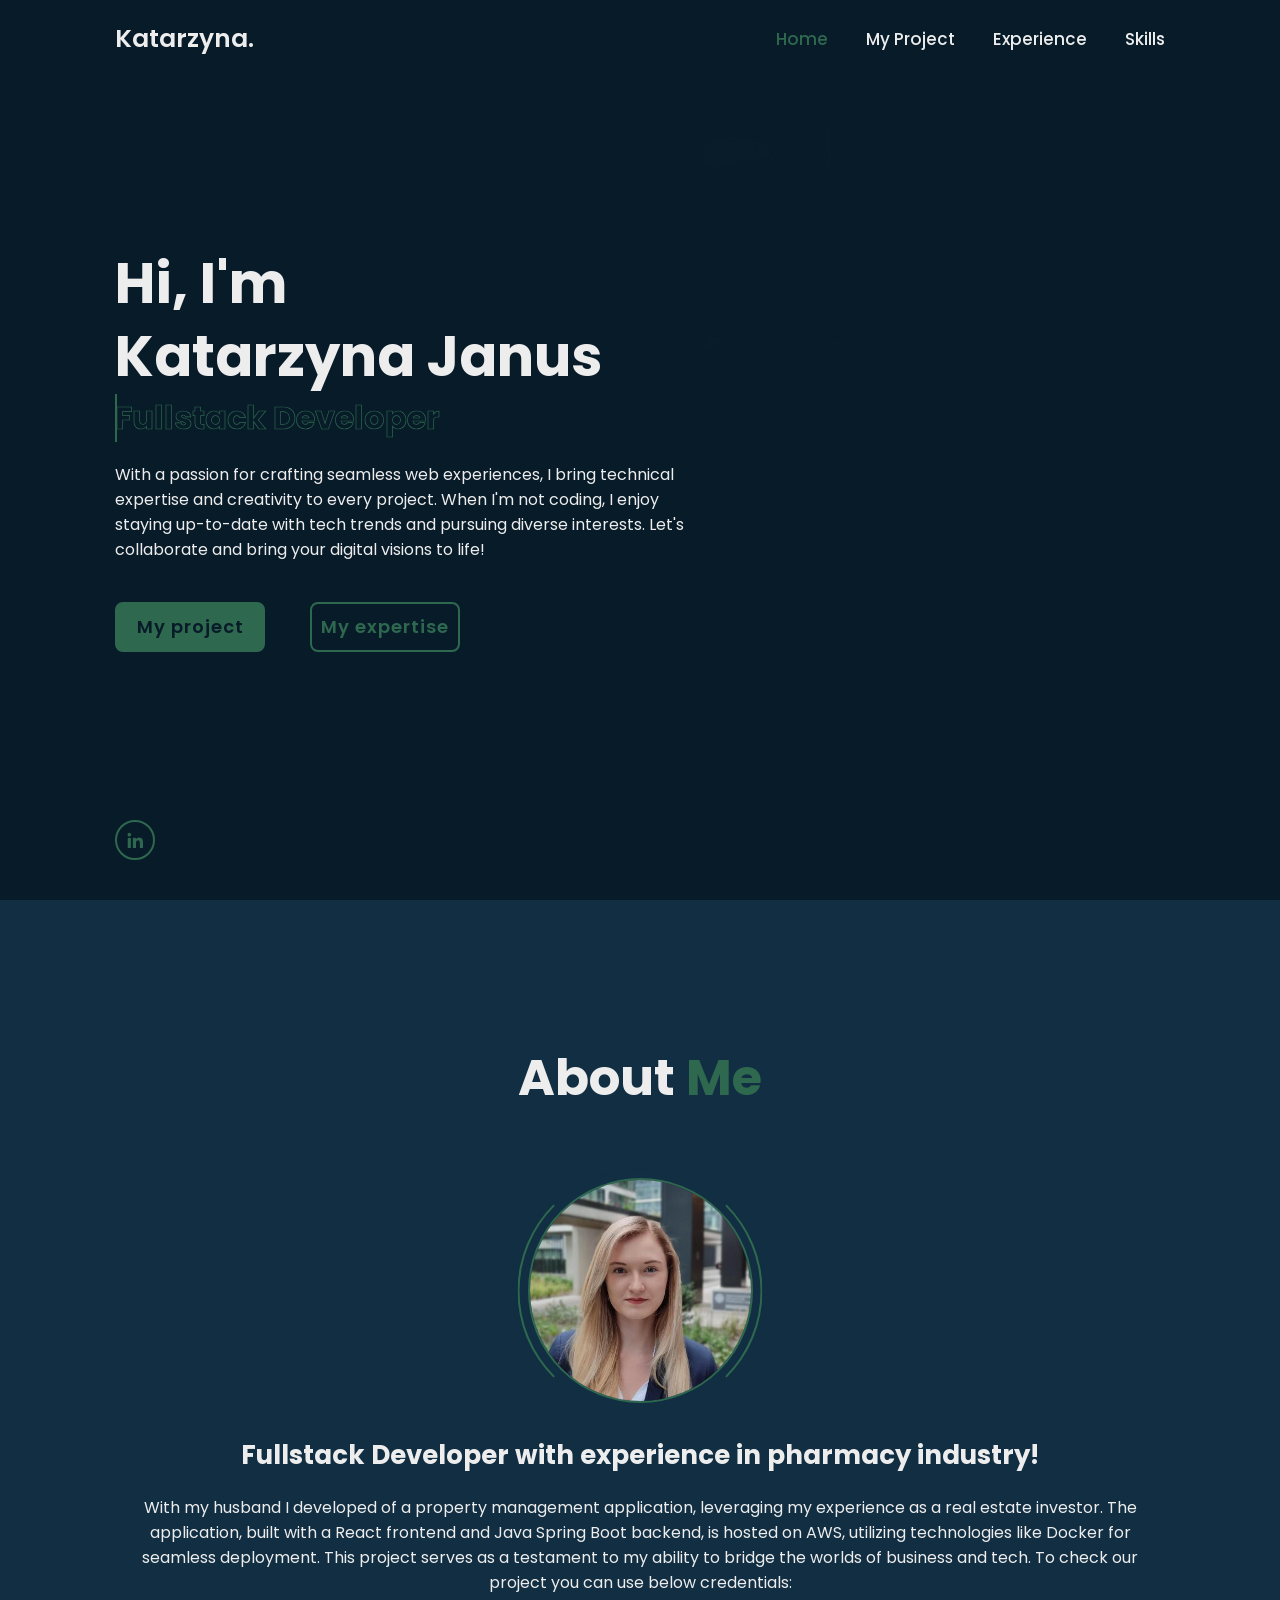
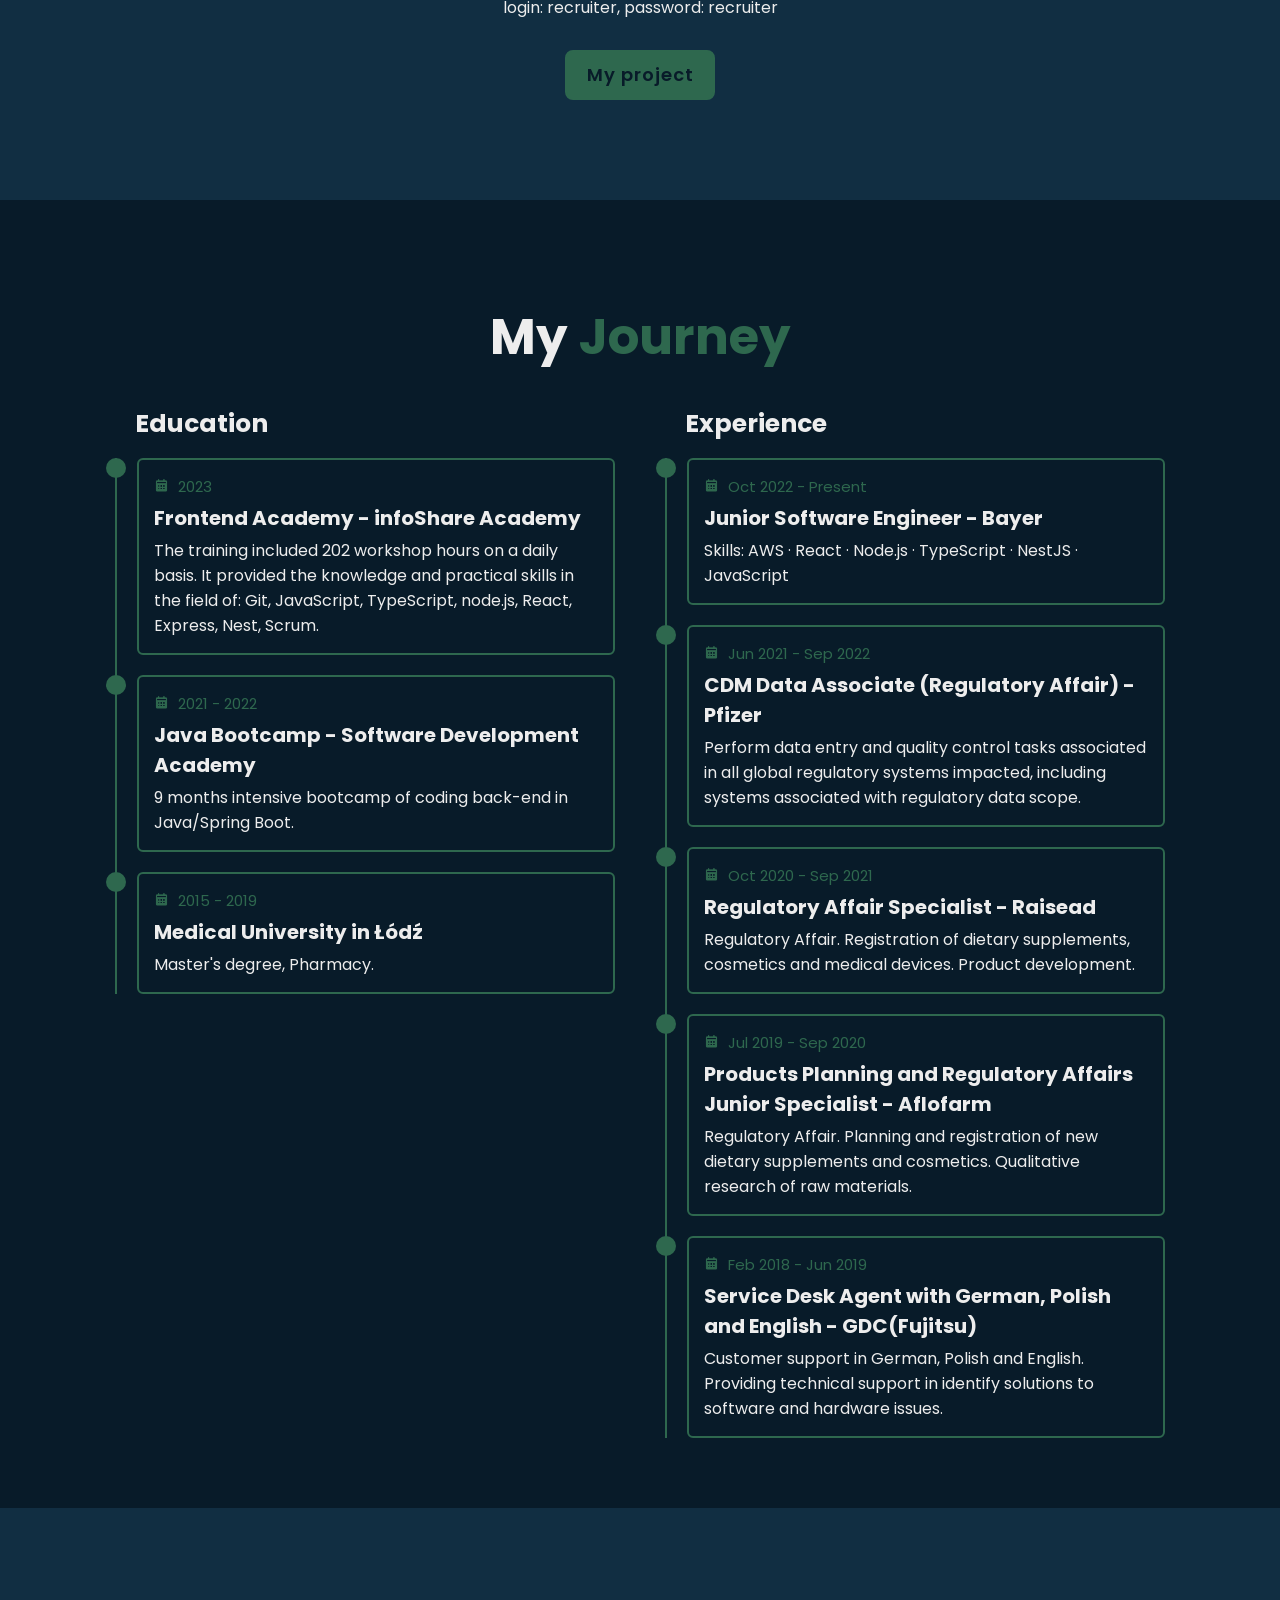
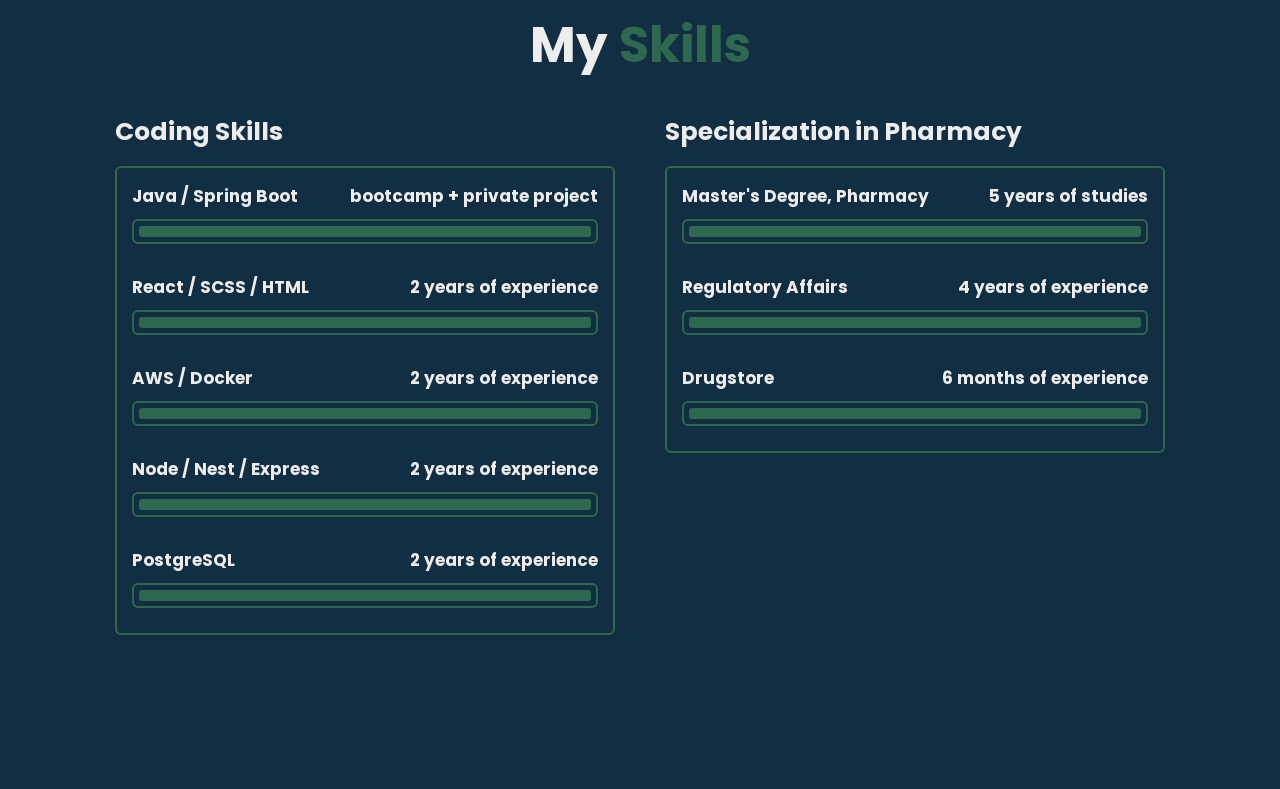
==== commit 355d4e65: "Personalization of the website" ====
--- a/index.html
+++ b/index.html
@@ -5,7 +5,7 @@
     <meta charset="UTF-8">
     <meta http-equiv="X-UA-Compatible" content="IE=edge">
     <meta name="viewport" content="width=device-width, initial-scale=1.0">
-    <title>Mateusz Janus - Portfolio</title>
+    <title>Katarzyna Janus - Portfolio</title>
 
     <link rel="stylesheet" href="css/style.css">
 
@@ -17,7 +17,7 @@
 
     <!-- header design -->
     <header class="header">
-        <a href="#" class="logo">Mateusz.<span class="animate" style="--i:1;"></span></a>
+        <a href="#" class="logo">Katarzyna.<span class="animate" style="--i:1;"></span></a>
 
         <div class="bx bx-menu" id="menu-icon"><span class="animate" style="--i:2;"></span></div>
 
@@ -35,7 +35,7 @@
     <!-- home section design -->
     <section class="home show-animate" id="home">
         <div class="home-content">
-            <h1>Hi, I'm <br><span>Mateusz Janus</span><span class="animate" style="--i:2;"></span></h1>
+            <h1>Hi, I'm <br><span>Katarzyna Janus</span><span class="animate" style="--i:2;"></span></h1>
             <div class="text-animate">
                 <h3>Fullstack Developer</h3>
                 <span class="animate" style="--i:3;"></span>
@@ -66,14 +66,14 @@
         <h2 class="heading">About <span>Me</span><span class="animate scroll" style="--i:1;"></span></h2>
 
         <div class="about-img">
-            <img src="images/about.png" alt="">
+            <img src="images/about.jpg" alt="">
             <span class="circle-spin"></span>
             <span class="animate scroll" style="--i:2;"></span>
         </div>
 
         <div class="about-content">
-            <h3>Fullstack Developer with experience in finance industry!<span class="animate scroll" style="--i:3;"></span></h3>
-            <p>With my wife I developed of a property management application, leveraging my experience as a real estate investor. The application, 
+            <h3>Fullstack Developer with experience in pharmacy industry!<span class="animate scroll" style="--i:3;"></span></h3>
+            <p>With my husband I developed of a property management application, leveraging my experience as a real estate investor. The application, 
                 built with a React frontend and Java Spring Boot backend, is hosted on AWS, utilizing technologies like Docker for seamless deployment. 
                 This project serves as a testament to my ability to bridge the worlds of business and tech. To check our project you can use below credentials:<br>
                 login: recruiter, password: recruiter
@@ -81,7 +81,7 @@
             </p>
 
             <div class="btn-box btns">
-                <a href="https://www.janusproperty.com" class="btn">My project</a>
+                <a href="https://www.janusproperty.pl" class="btn">My project</a>
                 <span class="animate scroll" style="--i:5;"></span>
             </div>
         </div>
@@ -99,27 +99,26 @@
                     <div class="education-content">
                         <div class="content">
                             <div class="year"><i class='bx bxs-calendar'></i> 2023</div>
-                            <h3>Spring and Hibernate - Kodilla</h3>
-                            <p>Lorem ipsum dolor sit amet consectetur adipisicing elit. Expedita corrupti ex eos commodi
-                                quibusdam quos quas optio explicabo dolor repellendus.</p>
+                            <h3>Frontend Academy - infoShare Academy</h3>
+                            <p>The training included 202 workshop hours on a daily basis. It provided the 
+                                knowledge and practical skills in the field of: 
+                                Git, JavaScript, TypeScript, node.js, React, Express, Nest, Scrum.</p>
                         </div>
                     </div>
 
                     <div class="education-content">
                         <div class="content">
                             <div class="year"><i class='bx bxs-calendar'></i> 2021 - 2022</div>
-                            <h3>Postgraduate Studies - WSB University</h3>
-                            <p>Lorem ipsum dolor sit amet consectetur adipisicing elit. Expedita corrupti ex eos commodi
-                                quibusdam quos quas optio explicabo dolor repellendus.</p>
+                            <h3>Java Bootcamp - Software Development Academy</h3>
+                            <p>9 months intensive bootcamp of coding back-end in Java/Spring Boot.</p>
                         </div>
                     </div>
 
                     <div class="education-content">
                         <div class="content">
                             <div class="year"><i class='bx bxs-calendar'></i> 2015 - 2019</div>
-                            <h3>Bachelor of Engineering - WSB University</h3>
-                            <p>Lorem ipsum dolor sit amet consectetur adipisicing elit. Expedita corrupti ex eos commodi
-                                quibusdam quos quas optio explicabo dolor repellendus.</p>
+                            <h3>Medical University in Łódź</h3>
+                            <p>Master's degree, Pharmacy.</p>
                         </div>
                     </div>
 
@@ -133,52 +132,45 @@
                 <div class="education-box">
                     <div class="education-content">
                         <div class="content">
-                            <div class="year"><i class='bx bxs-calendar'></i> 2017 - 2018</div>
-                            <h3>Web Developer - Company</h3>
-                            <p>Lorem ipsum dolor sit amet consectetur adipisicing elit. Expedita corrupti ex eos commodi
-                                quibusdam quos quas optio explicabo dolor repellendus.</p>
-                        </div>
-                    </div>
-
-                    <div class="education-content">
-                        <div class="content">
-                            <div class="year"><i class='bx bxs-calendar'></i> 2018 - 2019</div>
-                            <h3>Web Developer - Company</h3>
-                            <p>Lorem ipsum dolor sit amet consectetur adipisicing elit. Expedita corrupti ex eos commodi
-                                quibusdam quos quas optio explicabo dolor repellendus.</p>
-                        </div>
-                    </div>
-
-                    <div class="education-content">
-                        <div class="content">
-                            <div class="year"><i class='bx bxs-calendar'></i> 2019 - 2020</div>
-                            <h3>Web Developer - Company</h3>
-                            <p>Lorem ipsum dolor sit amet consectetur adipisicing elit. Expedita corrupti ex eos commodi
-                                quibusdam quos quas optio explicabo dolor repellendus.</p>
-                        </div>
-                    </div>
-                    <div class="education-content">
-                        <div class="content">
-                            <div class="year"><i class='bx bxs-calendar'></i> 2019 - 2020</div>
-                            <h3>Web Developer - Company</h3>
-                            <p>Lorem ipsum dolor sit amet consectetur adipisicing elit. Expedita corrupti ex eos commodi
-                                quibusdam quos quas optio explicabo dolor repellendus.</p>
-                        </div>
-                    </div>
-                    <div class="education-content">
-                        <div class="content">
-                            <div class="year"><i class='bx bxs-calendar'></i> 2019 - 2020</div>
-                            <h3>Web Developer - Company</h3>
-                            <p>Lorem ipsum dolor sit amet consectetur adipisicing elit. Expedita corrupti ex eos commodi
-                                quibusdam quos quas optio explicabo dolor repellendus.</p>
-                        </div>
-                    </div>
-                    <div class="education-content">
-                        <div class="content">
-                            <div class="year"><i class='bx bxs-calendar'></i> 2019 - 2020</div>
-                            <h3>Web Developer - Company</h3>
-                            <p>Lorem ipsum dolor sit amet consectetur adipisicing elit. Expedita corrupti ex eos commodi
-                                quibusdam quos quas optio explicabo dolor repellendus.</p>
+                            <div class="year"><i class='bx bxs-calendar'></i> Oct 2022 - Present</div>
+                            <h3>Junior Software Engineer - Bayer</h3>
+                            <p>Skills: AWS · React · Node.js · TypeScript · NestJS · JavaScript</p>
+                        </div>
+                    </div>
+
+                    <div class="education-content">
+                        <div class="content">
+                            <div class="year"><i class='bx bxs-calendar'></i> Jun 2021 - Sep 2022</div>
+                            <h3>CDM Data Associate (Regulatory Affair) - Pfizer</h3>
+                            <p>Perform data entry and quality control tasks associated in all global regulatory systems impacted, 
+                                including systems associated with regulatory data scope.</p>
+                        </div>
+                    </div>
+
+                    <div class="education-content">
+                        <div class="content">
+                            <div class="year"><i class='bx bxs-calendar'></i> Oct 2020 - Sep 2021</div>
+                            <h3>Regulatory Affair Specialist - Raisead</h3>
+                            <p>Regulatory Affair.
+                                Registration of dietary supplements, cosmetics and medical devices.
+                                Product development.</p>
+                        </div>
+                    </div>
+                    <div class="education-content">
+                        <div class="content">
+                            <div class="year"><i class='bx bxs-calendar'></i> Jul 2019 - Sep 2020</div>
+                            <h3>Products Planning and Regulatory Affairs Junior Specialist - Aflofarm</h3>
+                            <p>Regulatory Affair.
+                                Planning and registration of new dietary supplements and cosmetics.
+                                Qualitative research of raw materials.</p>
+                        </div>
+                    </div>
+                    <div class="education-content">
+                        <div class="content">
+                            <div class="year"><i class='bx bxs-calendar'></i> Feb 2018 - Jun 2019</div>
+                            <h3>Service Desk Agent with German, Polish and English - GDC(Fujitsu)</h3>
+                            <p>Customer support in German, Polish and English. 
+                                Providing technical support in identify solutions to software and hardware issues.</p>
                         </div>
                     </div>
 
@@ -199,22 +191,27 @@
                 <div class="skills-box">
                     <div class="skills-content">
                         <div class="progress">
-                            <h3>Java / Spring Boot <span>2 years of experience</span></h3>
-                            <div class="bar"><span></span></div>
-                        </div>
-
-                        <div class="progress">
-                            <h3>React <span>private project - janusproperty.com</span></h3>
-                            <div class="bar"><span></span></div>
-                        </div>
-
-                        <div class="progress">
-                            <h3>AWS / Docker <span>private project - janusproperty.com</span></h3>
-                            <div class="bar"><span></span></div>
-                        </div>
-
-                        <div class="progress">
-                            <h3>Relational databases <span>4 years of experience</span></h3>
+                            <h3>Java / Spring Boot <span>bootcamp + private project</span></h3>
+                            <div class="bar"><span></span></div>
+                        </div>
+
+                        <div class="progress">
+                            <h3>React / SCSS / HTML <span>2 years of experience</span></h3>
+                            <div class="bar"><span></span></div>
+                        </div>
+
+                        <div class="progress">
+                            <h3>AWS / Docker <span>2 years of experience</span></h3>
+                            <div class="bar"><span></span></div>
+                        </div>
+
+                        <div class="progress">
+                            <h3>Node / Nest / Express <span>2 years of experience</span></h3>
+                            <div class="bar"><span></span></div>
+                        </div>
+
+                        <div class="progress">
+                            <h3>PostgreSQL <span>2 years of experience</span></h3>
                             <div class="bar"><span></span></div>
                         </div>
                     </div>
@@ -224,29 +221,22 @@
             </div>
 
             <div class="skills-column">
-                <h3 class="title">Specialization in Finance<span class="animate scroll" style="--i:5;"></span></h3>
+                <h3 class="title">Specialization in Pharmacy<span class="animate scroll" style="--i:5;"></span></h3>
 
                 <div class="skills-box">
                     <div class="skills-content">
                         <div class="progress">
-                            <h3>Real Estate Investing <span>3 years of experience</span></h3>
-                            <div class="bar"><span></span></div>
-                        </div>
-                        <div class="progress">
-                            <h3>Derivatives Trading <span>2 years of experience</span></h3>
-                            <div class="bar"><span></span></div>
-                        </div>
-
-                        <div class="progress">
-                            <h3>Asset & FX Settlement <span>2 years of experience</span></h3>
-                            <div class="bar"><span></span></div>
-                        </div>
-
-                        <div class="progress">
-                            <h3>Asset Servicing <span>1 year of experience</span></h3>
-                            <div class="bar"><span></span></div>
-                        </div>
-
+                            <h3>Master's Degree, Pharmacy<span>5 years of studies</span></h3>
+                            <div class="bar"><span></span></div>
+                        </div>
+                        <div class="progress">
+                            <h3>Regulatory Affairs <span>4 years of experience</span></h3>
+                            <div class="bar"><span></span></div>
+                        </div>
+                        <div class="progress">
+                            <h3>Drugstore <span>6 months of experience</span></h3>
+                            <div class="bar"><span></span></div>
+                        </div>
                         
                     </div>
                     <span class="animate scroll" style="--i:1;"></span>
--- a/css/style.css
+++ b/css/style.css
@@ -15,7 +15,7 @@
     --bg-color: #081b29;
     --second-bg-color: #112e42;
     --text-color: #ededed;
-    --main-color: #00abf0;
+    --main-color: #2e684e;;
 }
 
 html {
@@ -532,11 +532,11 @@
 }
 
 .skills-column:nth-child(1) .skills-content .progress:nth-child(2) .bar span {
-    width: 60%;
+    width: 100%;
 }
 
 .skills-column:nth-child(1) .skills-content .progress:nth-child(3) .bar span {
-    width: 80%;
+    width: 100%;
 }
 
 .skills-column:nth-child(1) .skills-content .progress:nth-child(4) .bar span {
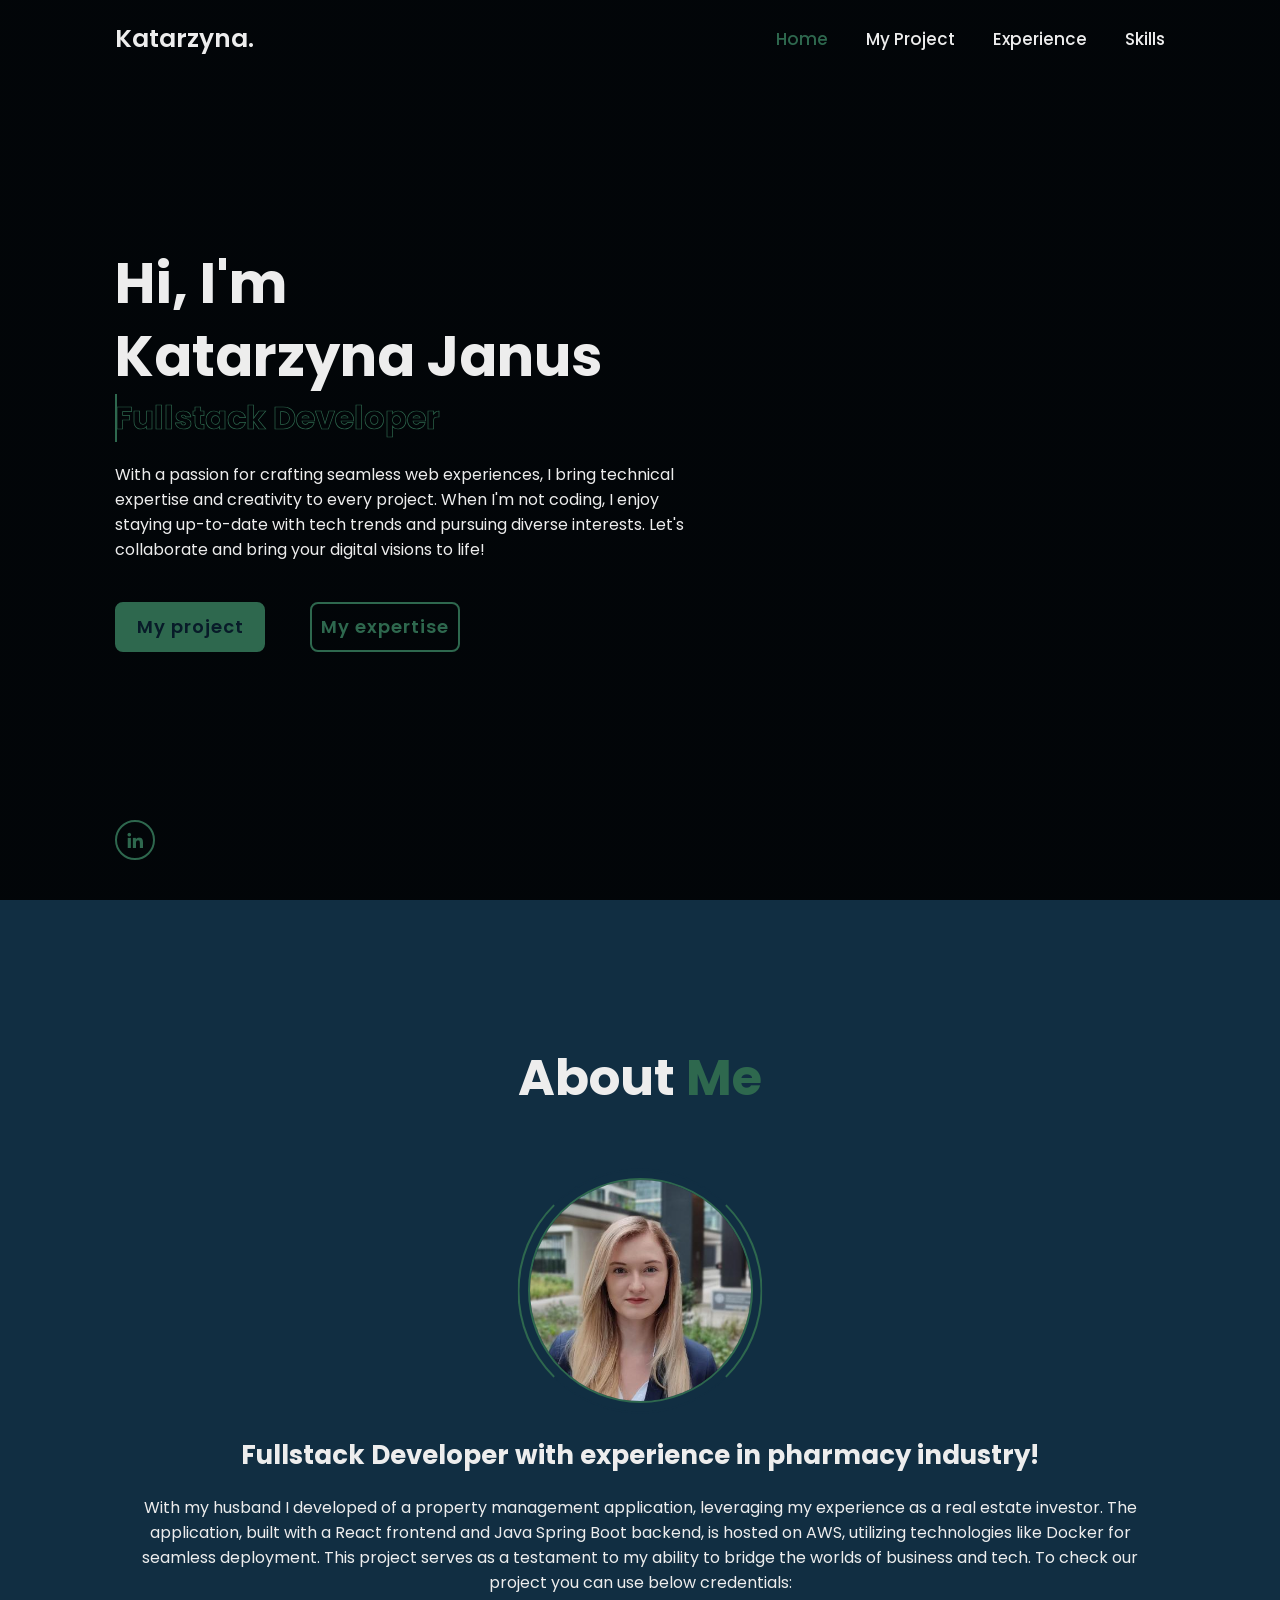
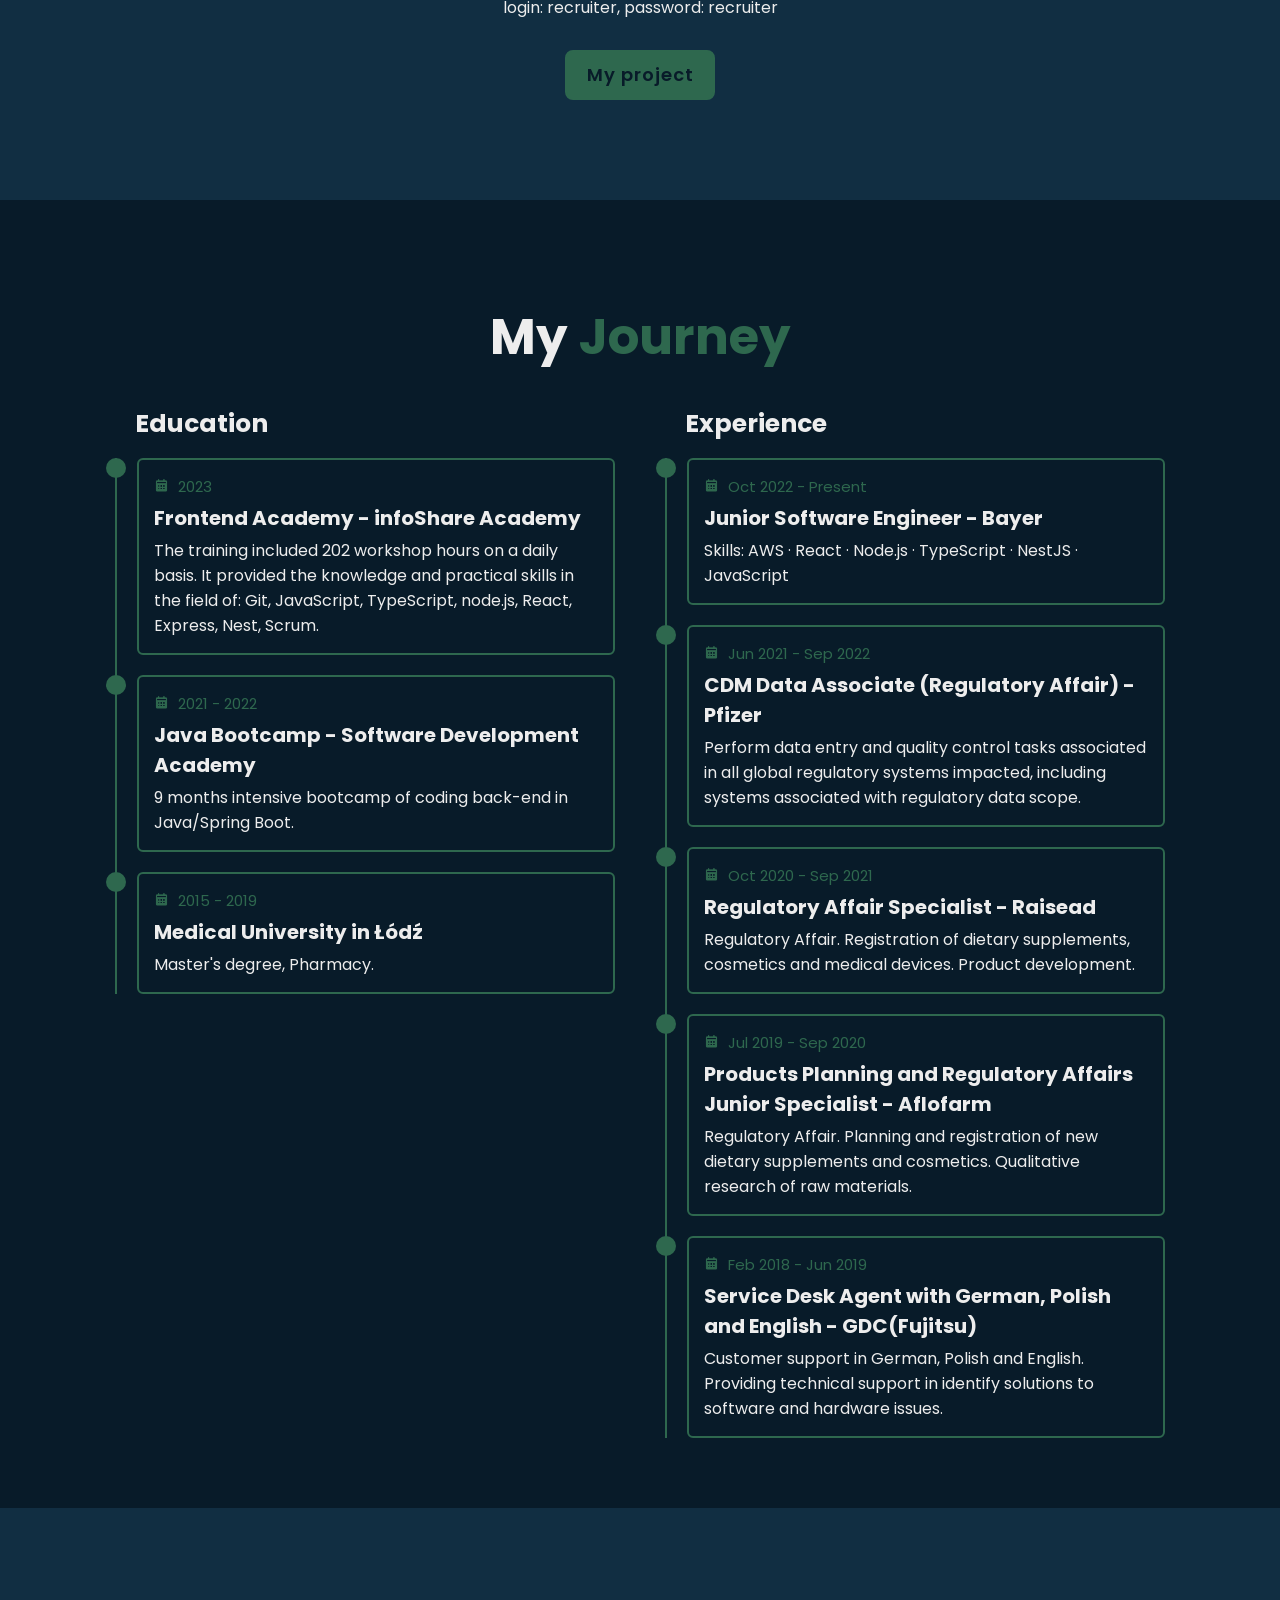
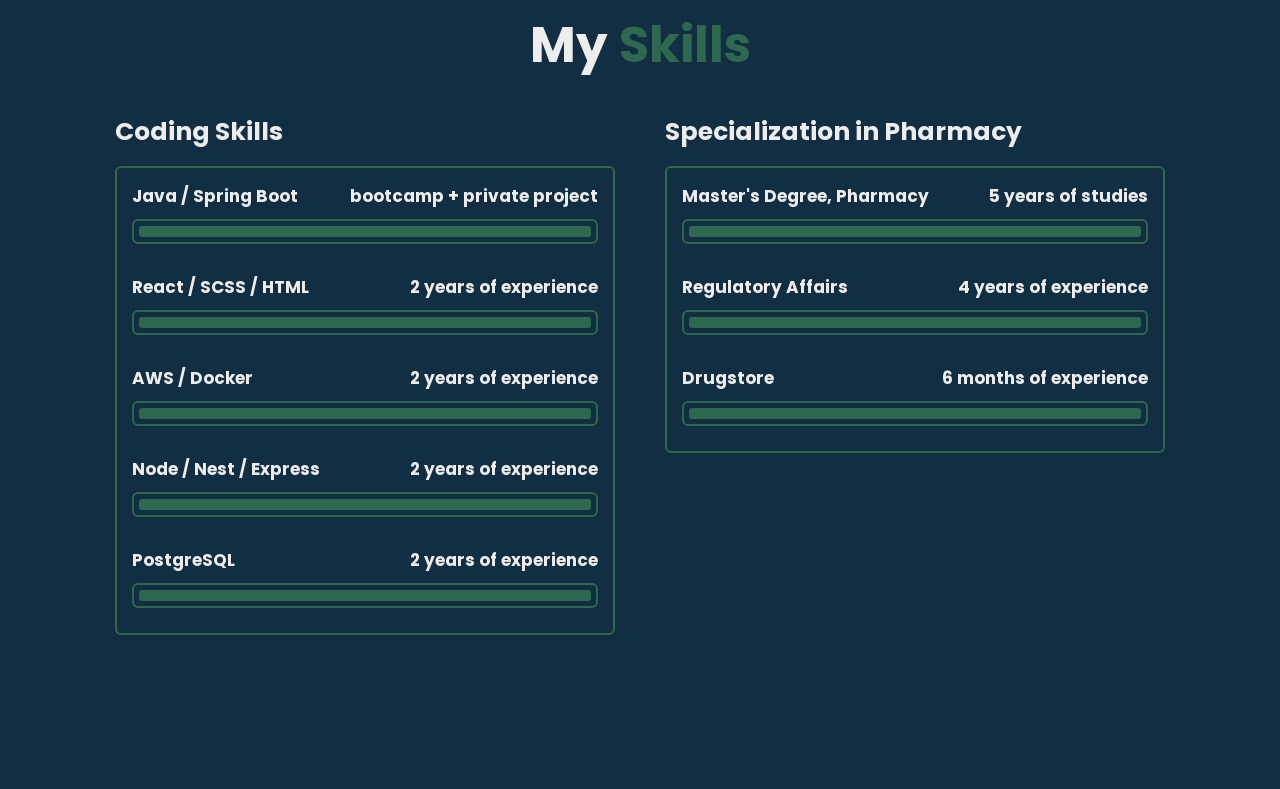
==== commit 2a6f5fe4: "Adde video as a background to home section" ====
--- a/index.html
+++ b/index.html
@@ -34,6 +34,10 @@
 
     <!-- home section design -->
     <section class="home show-animate" id="home">
+        <video autoplay loop muted playsinline class="background-video">
+            <source src="images/kasia-web.mp4" type="video/mp4">
+        </video>
+        <div class="background-overlay"></div>
         <div class="home-content">
             <h1>Hi, I'm <br><span>Katarzyna Janus</span><span class="animate" style="--i:2;"></span></h1>
             <div class="text-animate">
@@ -56,9 +60,6 @@
             <a href="#"><i class='bx bxl-linkedin'></i></a>
             <span class="animate" style="--i:6;"></span>
         </div>
-
-        <div class="home-imgHover"></div>
-        <span class="animate home-img" style="--i:7;"></span>
     </section>
 
     <!-- about section design -->
--- a/css/style.css
+++ b/css/style.css
@@ -87,9 +87,28 @@
     display: flex;
     align-items: center;
     padding: 0 9%;
-    background: url('/images/home.jpg') no-repeat;
     background-size: cover;
     background-position: center;
+}
+
+.background-video {
+    position: absolute;
+    top: 0;
+    left: 0;
+    width: 100%;
+    height: 100%;
+    object-fit: cover;
+    z-index: -2;
+}
+
+.background-overlay {
+    position: absolute;
+    top: 0;
+    left: 0;
+    width: 100%;
+    height: 100%;
+    background: linear-gradient(rgba(0, 0, 0, 0.8), rgba(0, 0, 0, 0.8));
+    z-index: -1;
 }
 
 .home-content {
@@ -702,7 +721,7 @@
     top: 0;
     right: 0;
     width: 100%;
-    height: 100%;
+    height: 100%; */
     background: var(--bg-color);
     z-index: 98;
 }
@@ -833,12 +852,6 @@
         transform: translateX(0);
         transition-delay: .25s;
     }
-
-    .home-imgHover {
-        pointer-events: none;
-        background: var(--bg-color);
-        opacity: .6;
-    }
 }
 
 @media (max-width: 520px) {
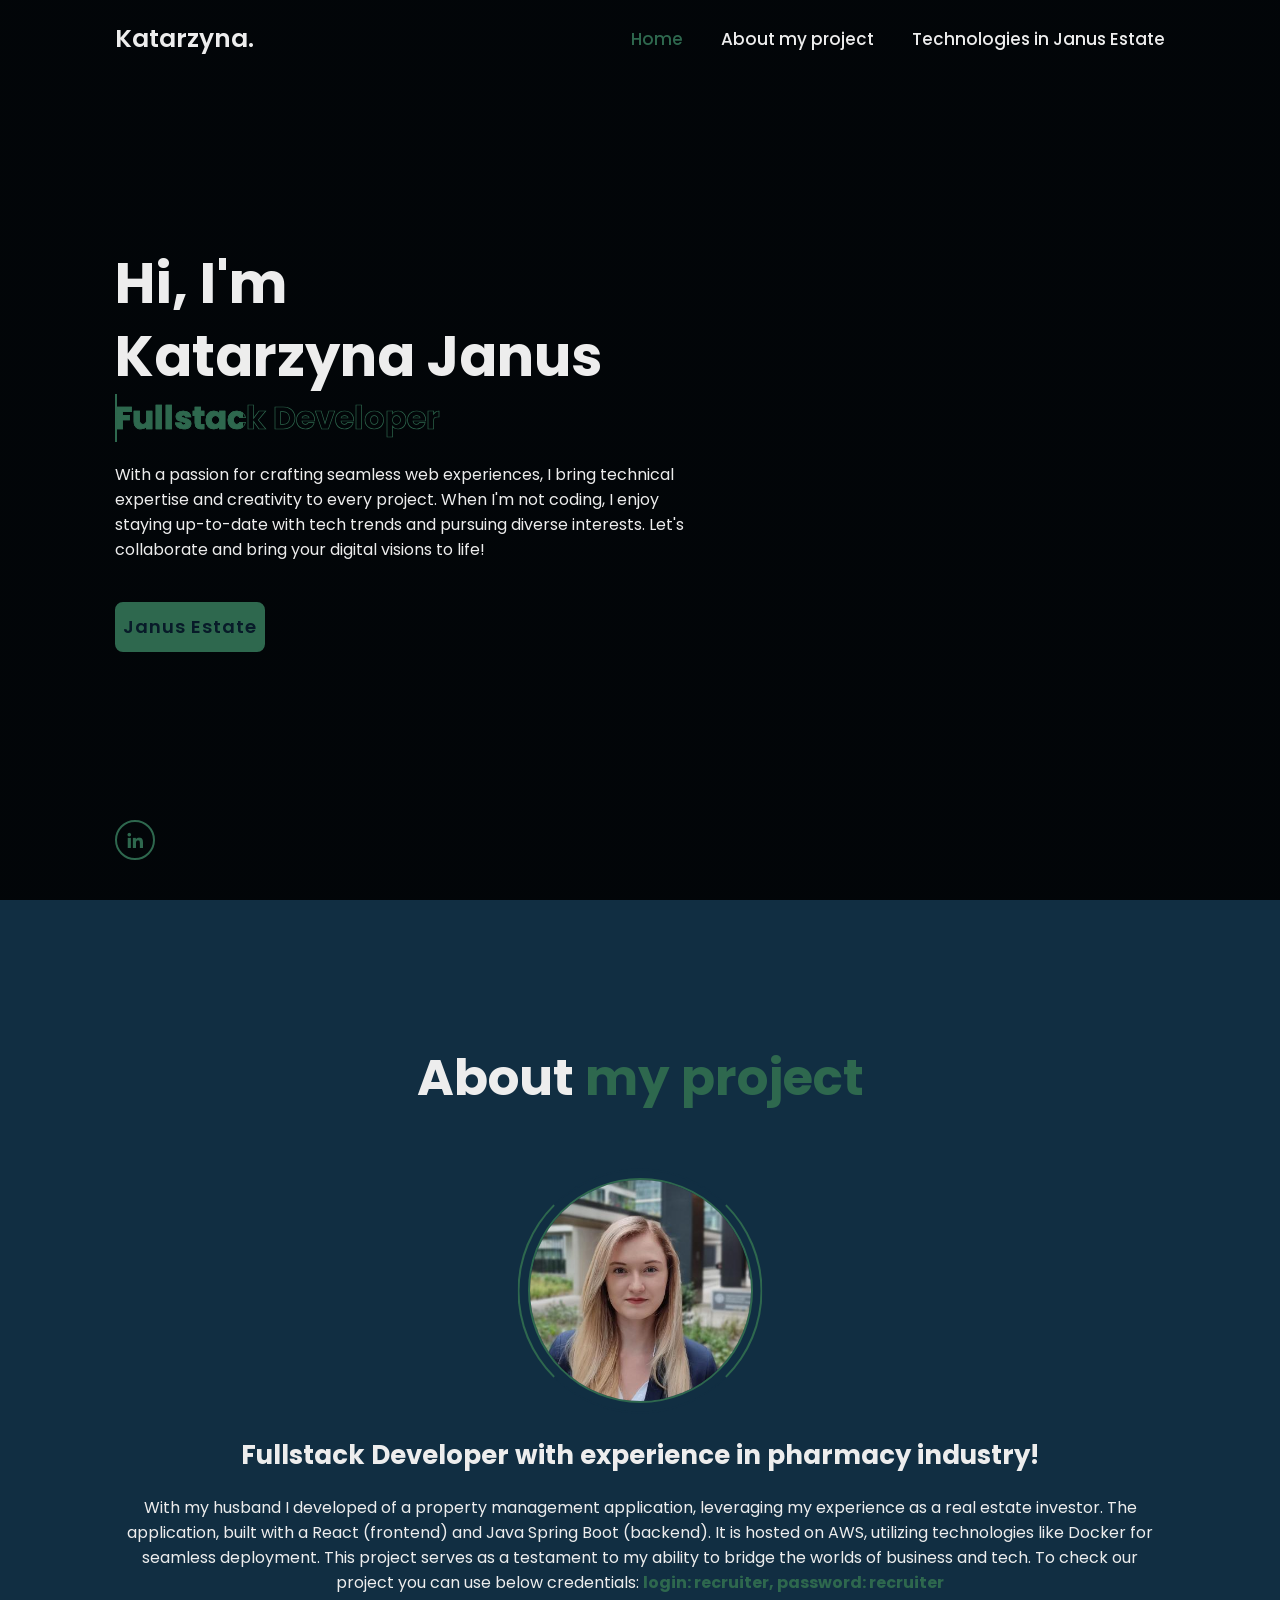
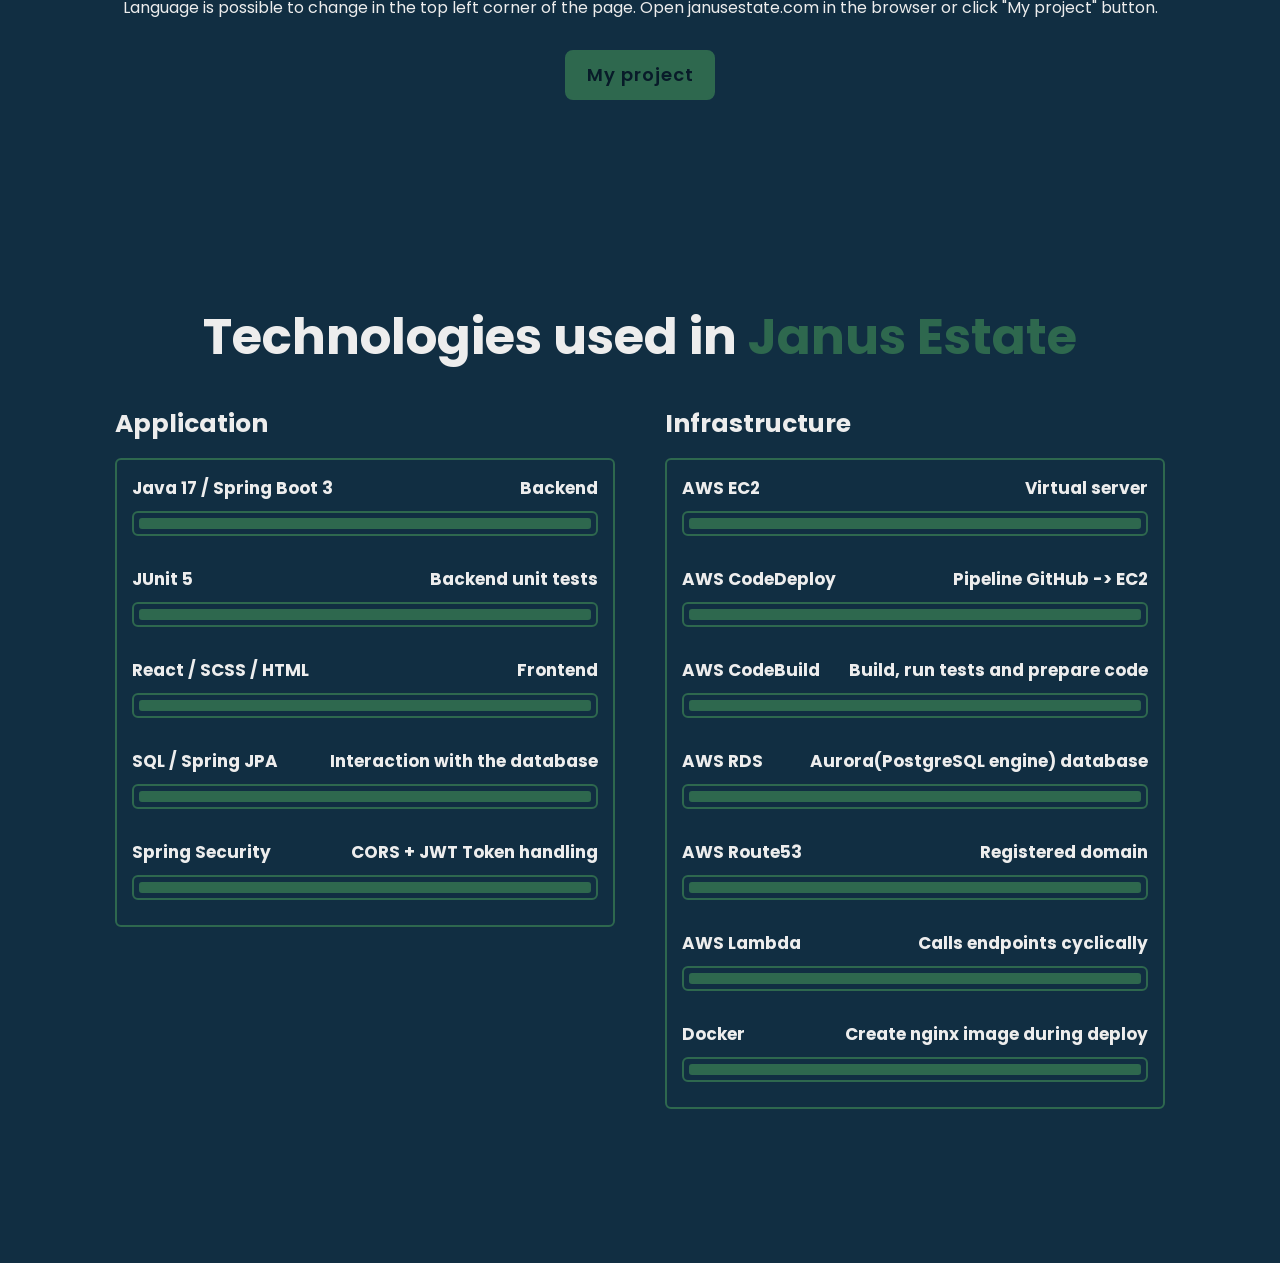
==== commit 44238970: "Prepared last changes in text" ====
--- a/index.html
+++ b/index.html
@@ -23,9 +23,8 @@
 
         <nav class="navbar">
             <a href="#home" class="active">Home</a>
-            <a href="#about">My Project</a>
-            <a href="#education">Experience</a>
-            <a href="#skills">Skills</a>
+            <a href="#about">About my project</a>
+            <a href="#skills">Technologies in Janus Estate</a>
 
             <span class="active-nav"></span>
             <span class="animate" style="--i:2;"></span>
@@ -34,7 +33,7 @@
 
     <!-- home section design -->
     <section class="home show-animate" id="home">
-        <video autoplay loop muted playsinline class="background-video">
+        <video z-index="-2" autoplay loop muted playsinline class="background-video">
             <source src="images/kasia-web.mp4" type="video/mp4">
         </video>
         <div class="background-overlay"></div>
@@ -50,21 +49,20 @@
             </p>
 
             <div class="btn-box">
-                <a href="#about" class="btn">My project</a>
-                <a href="#skills" class="btn">My expertise</a>
+                <a href="#about" class="btn">Janus Estate</a>
                 <span class="animate" style="--i:5;"></span>
             </div>
         </div>
 
         <div class="home-sci">
-            <a href="#"><i class='bx bxl-linkedin'></i></a>
+            <a href="https://www.linkedin.com/in/janus-katarzyna/"><i class='bx bxl-linkedin'></i></a>
             <span class="animate" style="--i:6;"></span>
         </div>
     </section>
 
     <!-- about section design -->
     <section class="about" id="about">
-        <h2 class="heading">About <span>Me</span><span class="animate scroll" style="--i:1;"></span></h2>
+        <h2 class="heading">About <span>my project</span><span class="animate scroll" style="--i:1;"></span></h2>
 
         <div class="about-img">
             <img src="images/about.jpg" alt="">
@@ -75,146 +73,50 @@
         <div class="about-content">
             <h3>Fullstack Developer with experience in pharmacy industry!<span class="animate scroll" style="--i:3;"></span></h3>
             <p>With my husband I developed of a property management application, leveraging my experience as a real estate investor. The application, 
-                built with a React frontend and Java Spring Boot backend, is hosted on AWS, utilizing technologies like Docker for seamless deployment. 
-                This project serves as a testament to my ability to bridge the worlds of business and tech. To check our project you can use below credentials:<br>
-                login: recruiter, password: recruiter
+                built with a React (frontend) and Java Spring Boot (backend). It is hosted on AWS, utilizing technologies like Docker for seamless deployment. 
+                This project serves as a testament to my ability to bridge the worlds of business and tech. To check our project you can use below credentials:
+                <span><strong>login: recruiter, password: recruiter</strong></span><br>Language is possible to change in the top left corner of the page. Open janusestate.com in the browser or click "My project" button.
                 <span class="animate scroll" style="--i:4;"></span>
             </p>
 
             <div class="btn-box btns">
-                <a href="https://www.janusproperty.pl" class="btn">My project</a>
+                <a href="https://www.janusestate.com" class="btn">My project</a>
                 <span class="animate scroll" style="--i:5;"></span>
-            </div>
-        </div>
-    </section>
-
-    <!-- education section design -->
-    <section class="education" id="education">
-        <h2 class="heading">My <span>Journey</span><span class="animate scroll" style="--i:1;"></span></h2>
-
-        <div class="education-row">
-            <div class="education-column">
-                <h3 class="title">Education<span class="animate scroll" style="--i:2;"></span></h3>
-
-                <div class="education-box">
-                    <div class="education-content">
-                        <div class="content">
-                            <div class="year"><i class='bx bxs-calendar'></i> 2023</div>
-                            <h3>Frontend Academy - infoShare Academy</h3>
-                            <p>The training included 202 workshop hours on a daily basis. It provided the 
-                                knowledge and practical skills in the field of: 
-                                Git, JavaScript, TypeScript, node.js, React, Express, Nest, Scrum.</p>
-                        </div>
-                    </div>
-
-                    <div class="education-content">
-                        <div class="content">
-                            <div class="year"><i class='bx bxs-calendar'></i> 2021 - 2022</div>
-                            <h3>Java Bootcamp - Software Development Academy</h3>
-                            <p>9 months intensive bootcamp of coding back-end in Java/Spring Boot.</p>
-                        </div>
-                    </div>
-
-                    <div class="education-content">
-                        <div class="content">
-                            <div class="year"><i class='bx bxs-calendar'></i> 2015 - 2019</div>
-                            <h3>Medical University in Łódź</h3>
-                            <p>Master's degree, Pharmacy.</p>
-                        </div>
-                    </div>
-
-                    <span class="animate scroll" style="--i:3;"></span>
-                </div>
-            </div>
-
-            <div class="education-column">
-                <h3 class="title">Experience<span class="animate scroll" style="--i:5;"></span></h3>
-
-                <div class="education-box">
-                    <div class="education-content">
-                        <div class="content">
-                            <div class="year"><i class='bx bxs-calendar'></i> Oct 2022 - Present</div>
-                            <h3>Junior Software Engineer - Bayer</h3>
-                            <p>Skills: AWS · React · Node.js · TypeScript · NestJS · JavaScript</p>
-                        </div>
-                    </div>
-
-                    <div class="education-content">
-                        <div class="content">
-                            <div class="year"><i class='bx bxs-calendar'></i> Jun 2021 - Sep 2022</div>
-                            <h3>CDM Data Associate (Regulatory Affair) - Pfizer</h3>
-                            <p>Perform data entry and quality control tasks associated in all global regulatory systems impacted, 
-                                including systems associated with regulatory data scope.</p>
-                        </div>
-                    </div>
-
-                    <div class="education-content">
-                        <div class="content">
-                            <div class="year"><i class='bx bxs-calendar'></i> Oct 2020 - Sep 2021</div>
-                            <h3>Regulatory Affair Specialist - Raisead</h3>
-                            <p>Regulatory Affair.
-                                Registration of dietary supplements, cosmetics and medical devices.
-                                Product development.</p>
-                        </div>
-                    </div>
-                    <div class="education-content">
-                        <div class="content">
-                            <div class="year"><i class='bx bxs-calendar'></i> Jul 2019 - Sep 2020</div>
-                            <h3>Products Planning and Regulatory Affairs Junior Specialist - Aflofarm</h3>
-                            <p>Regulatory Affair.
-                                Planning and registration of new dietary supplements and cosmetics.
-                                Qualitative research of raw materials.</p>
-                        </div>
-                    </div>
-                    <div class="education-content">
-                        <div class="content">
-                            <div class="year"><i class='bx bxs-calendar'></i> Feb 2018 - Jun 2019</div>
-                            <h3>Service Desk Agent with German, Polish and English - GDC(Fujitsu)</h3>
-                            <p>Customer support in German, Polish and English. 
-                                Providing technical support in identify solutions to software and hardware issues.</p>
-                        </div>
-                    </div>
-
-                    <span class="animate scroll" style="--i:6;"></span>
-                </div>
             </div>
         </div>
     </section>
 
     <!-- skills section design -->
     <section class="skills" id="skills">
-        <h2 class="heading">My <span>Skills</span> <span class="animate scroll" style="--i:1;"></span></h2>
+        <h2 class="heading">Technologies used in <span>Janus Estate</span> <span class="animate scroll" style="--i:1;"></span></h2>
 
         <div class="skills-row">
             <div class="skills-column">
-                <h3 class="title">Coding Skills<span class="animate scroll" style="--i:2;"></span></h3>
+                <h3 class="title">Application<span class="animate scroll" style="--i:2;"></span></h3>
 
                 <div class="skills-box">
                     <div class="skills-content">
                         <div class="progress">
-                            <h3>Java / Spring Boot <span>bootcamp + private project</span></h3>
+                            <h3>Java 17 / Spring Boot 3 <span>Backend</span></h3>
+                            <div class="bar"><span></span></div>
+                        </div>
+                        <div class="progress">
+                            <h3>JUnit 5<span>Backend unit tests</span></h3>
+                            <div class="bar"><span></span></div>
+                        </div>
+                        <div class="progress">
+                            <h3>React / SCSS / HTML <span>Frontend</span></h3>
+                            <div class="bar"><span></span></div>
+                        </div>
+                        <div class="progress">
+                            <h3>SQL / Spring JPA <span>Interaction with the database</span></h3>
+                            <div class="bar"><span></span></div>
+                        </div>
+                        <div class="progress">
+                            <h3>Spring Security <span>CORS + JWT Token handling</span></h3>
                             <div class="bar"><span></span></div>
                         </div>
 
-                        <div class="progress">
-                            <h3>React / SCSS / HTML <span>2 years of experience</span></h3>
-                            <div class="bar"><span></span></div>
-                        </div>
-
-                        <div class="progress">
-                            <h3>AWS / Docker <span>2 years of experience</span></h3>
-                            <div class="bar"><span></span></div>
-                        </div>
-
-                        <div class="progress">
-                            <h3>Node / Nest / Express <span>2 years of experience</span></h3>
-                            <div class="bar"><span></span></div>
-                        </div>
-
-                        <div class="progress">
-                            <h3>PostgreSQL <span>2 years of experience</span></h3>
-                            <div class="bar"><span></span></div>
-                        </div>
                     </div>
 
                     <span class="animate scroll" style="--i:3;"></span>
@@ -222,23 +124,38 @@
             </div>
 
             <div class="skills-column">
-                <h3 class="title">Specialization in Pharmacy<span class="animate scroll" style="--i:5;"></span></h3>
+                <h3 class="title">Infrastructure<span class="animate scroll" style="--i:5;"></span></h3>
 
                 <div class="skills-box">
                     <div class="skills-content">
                         <div class="progress">
-                            <h3>Master's Degree, Pharmacy<span>5 years of studies</span></h3>
+                            <h3>AWS EC2<span>Virtual server</span></h3>
                             <div class="bar"><span></span></div>
                         </div>
                         <div class="progress">
-                            <h3>Regulatory Affairs <span>4 years of experience</span></h3>
+                            <h3>AWS CodeDeploy <span>Pipeline GitHub -> EC2</span></h3>
                             <div class="bar"><span></span></div>
                         </div>
                         <div class="progress">
-                            <h3>Drugstore <span>6 months of experience</span></h3>
+                            <h3>AWS CodeBuild <span>Build, run tests and prepare code</span></h3>
                             <div class="bar"><span></span></div>
                         </div>
-                        
+                        <div class="progress">
+                            <h3>AWS RDS <span>Aurora(PostgreSQL engine) database</span></h3>
+                            <div class="bar"><span></span></div>
+                        </div>
+                        <div class="progress">
+                            <h3>AWS Route53 <span>Registered domain</span></h3>
+                            <div class="bar"><span></span></div>
+                        </div>
+                        <div class="progress">
+                            <h3>AWS Lambda <span>Calls endpoints cyclically</span></h3>
+                            <div class="bar"><span></span></div>
+                        </div>
+                        <div class="progress">
+                            <h3>Docker <span>Create nginx image during deploy</span></h3>
+                            <div class="bar"><span></span></div>
+                        </div>
                     </div>
                     <span class="animate scroll" style="--i:1;"></span>
                 </div>
--- a/css/style.css
+++ b/css/style.css
@@ -141,7 +141,7 @@
     background-image: linear-gradient(var(--main-color), var(--main-color));
     background-repeat: no-repeat;
     -webkit-background-clip: text;
-    background-position: -33rem 0;
+    background-position: -20rem 0;
 }
 
 .home.show-animate .home-content .text-animate h3 {
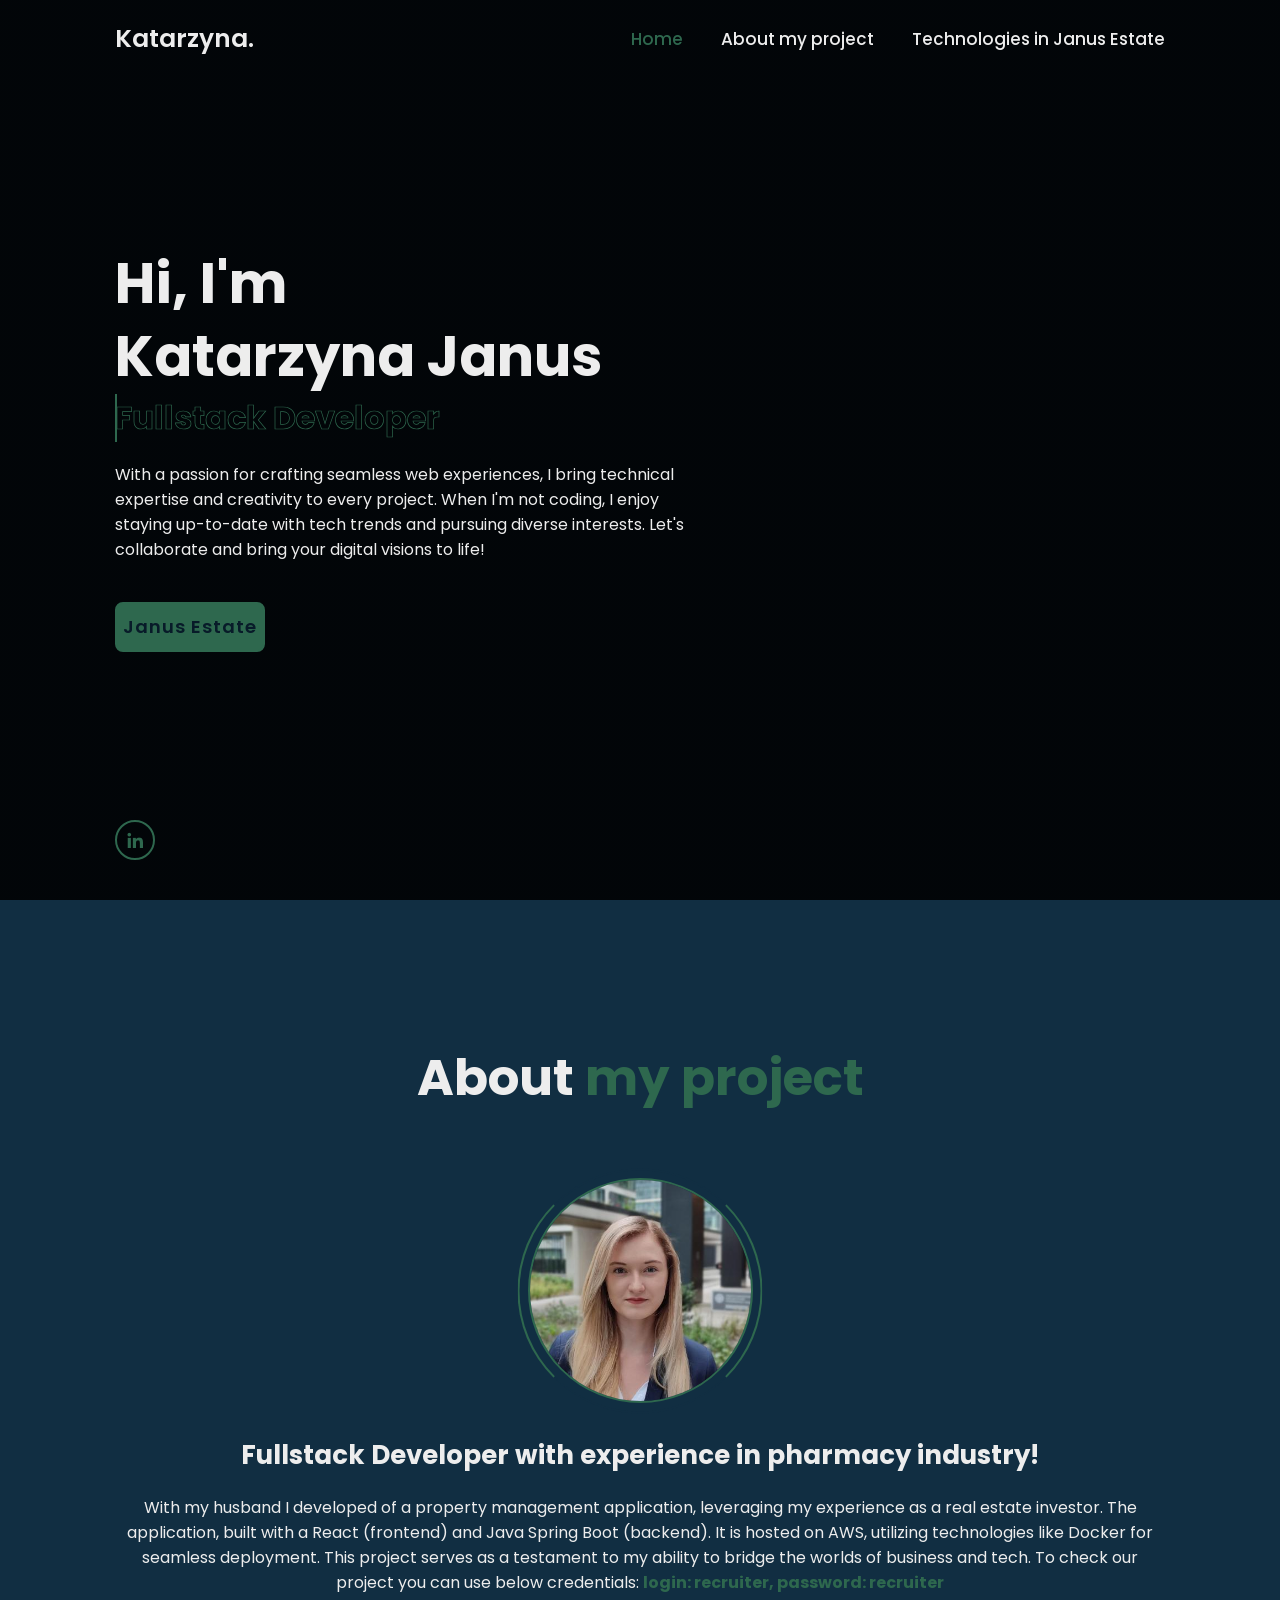
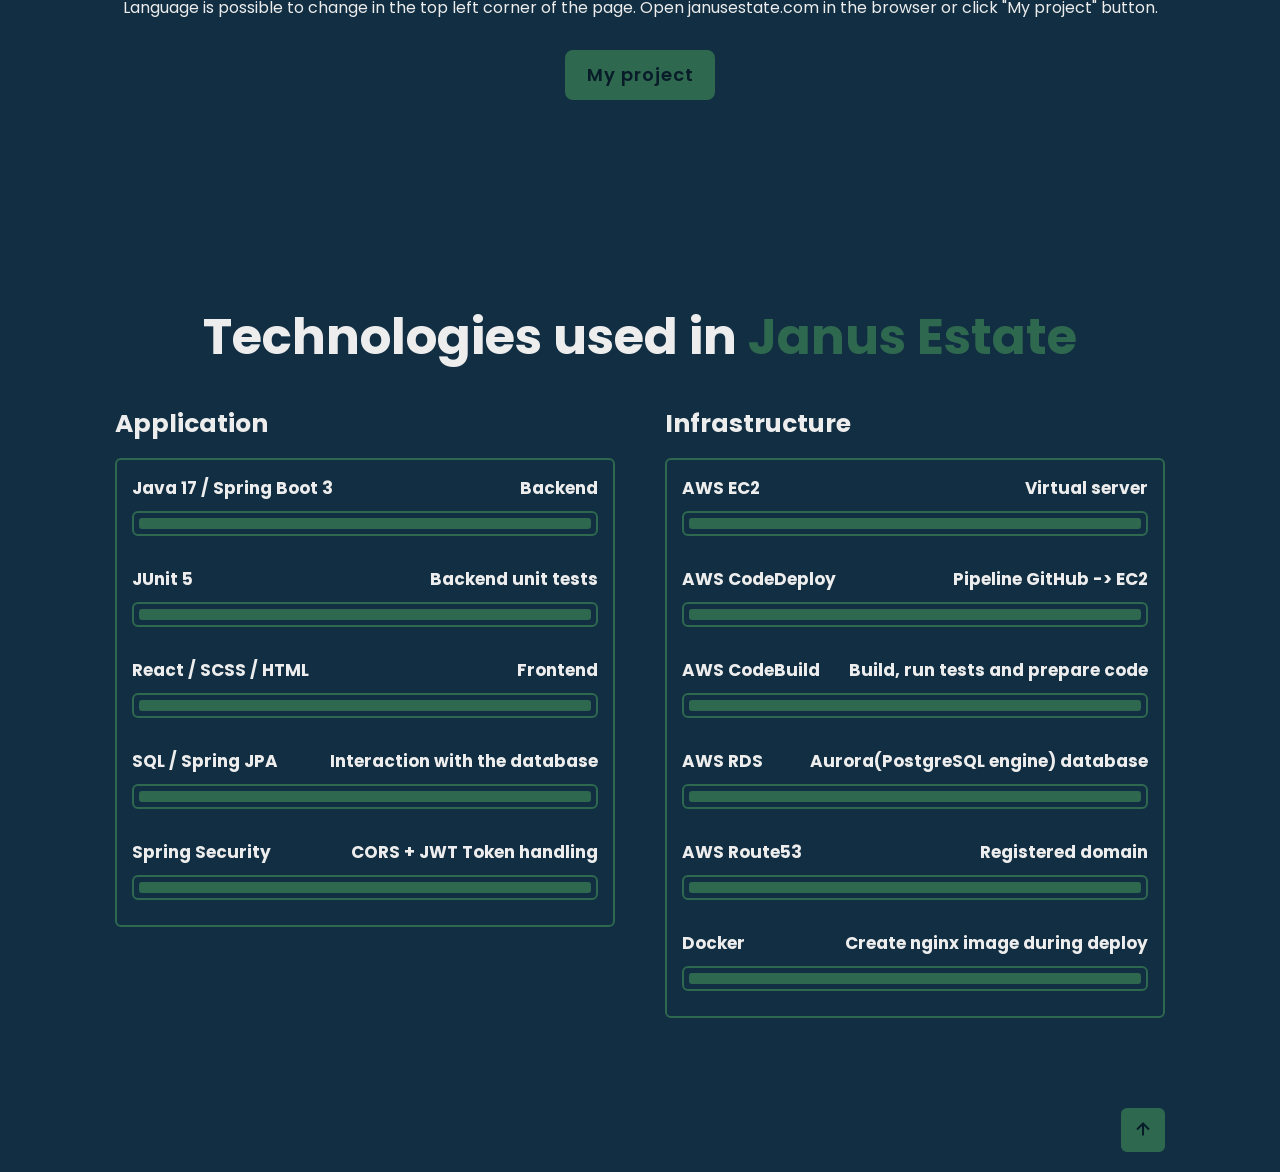
==== commit d7884c75: "Fixed issue with width in CSS" ====
--- a/index.html
+++ b/index.html
@@ -149,10 +149,6 @@
                             <div class="bar"><span></span></div>
                         </div>
                         <div class="progress">
-                            <h3>AWS Lambda <span>Calls endpoints cyclically</span></h3>
-                            <div class="bar"><span></span></div>
-                        </div>
-                        <div class="progress">
                             <h3>Docker <span>Create nginx image during deploy</span></h3>
                             <div class="bar"><span></span></div>
                         </div>
--- a/css/style.css
+++ b/css/style.css
@@ -141,7 +141,7 @@
     background-image: linear-gradient(var(--main-color), var(--main-color));
     background-repeat: no-repeat;
     -webkit-background-clip: text;
-    background-position: -20rem 0;
+    background-position: -38rem 0;
 }
 
 .home.show-animate .home-content .text-animate h3 {
@@ -715,17 +715,6 @@
     color: var(--main-color);
 }
 
-/* ANIMATION RELOAD AND SCROLL */
-.animate {
-    position: absolute;
-    top: 0;
-    right: 0;
-    width: 100%;
-    height: 100%; */
-    background: var(--bg-color);
-    z-index: 98;
-}
-
 .animate.home-img {
     width: 50%;
 }
